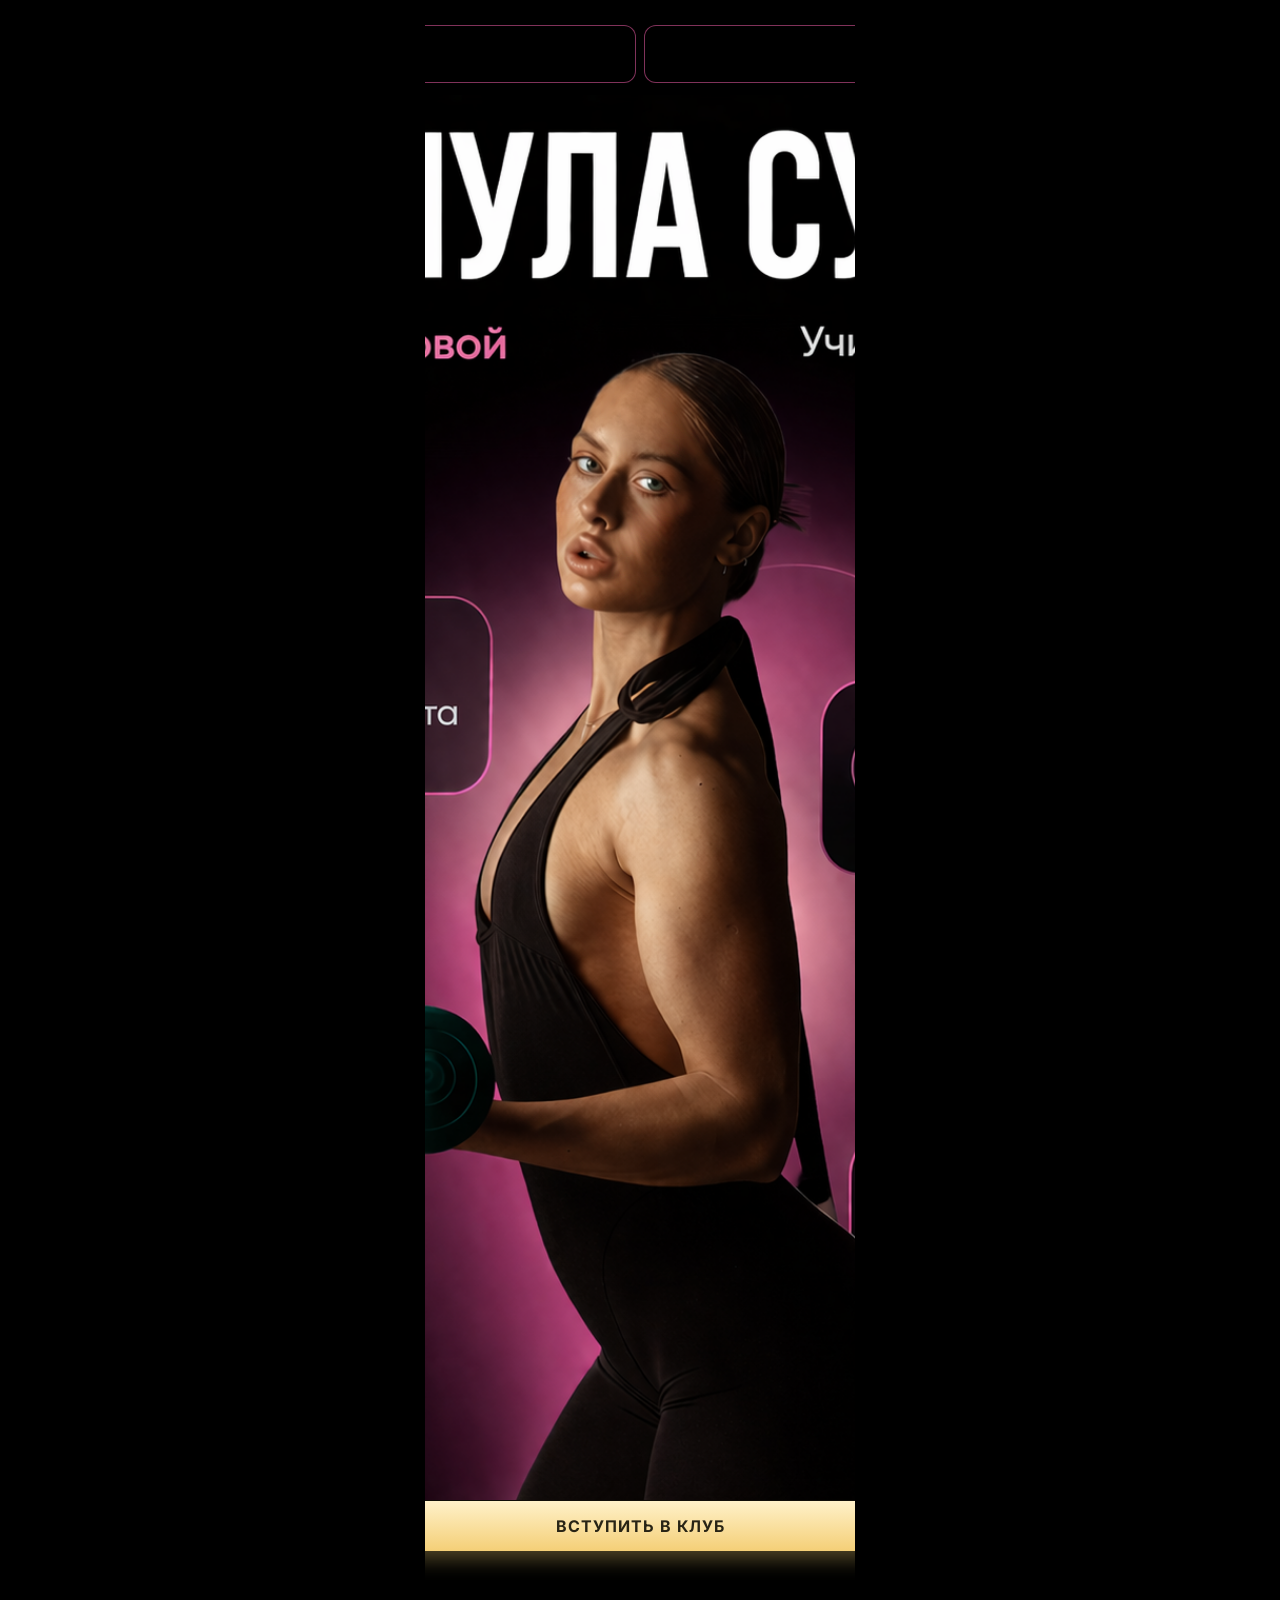
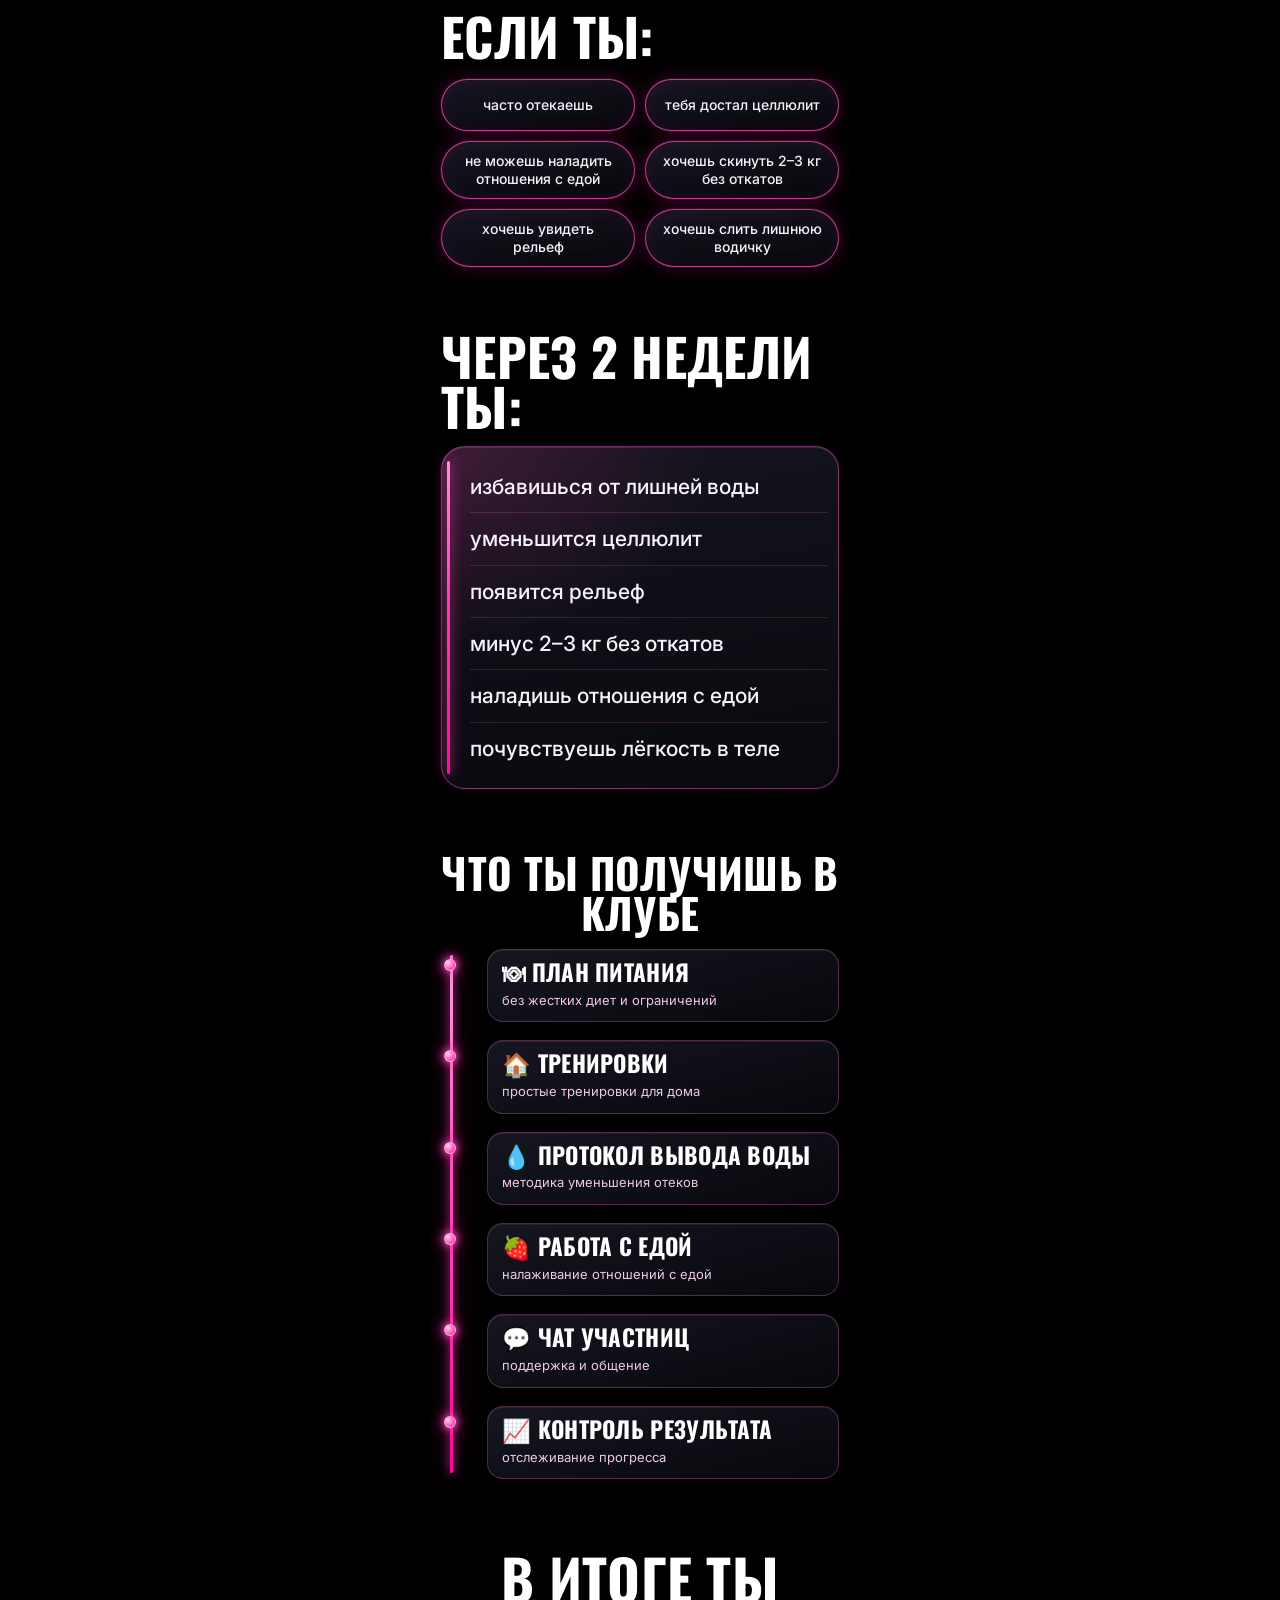
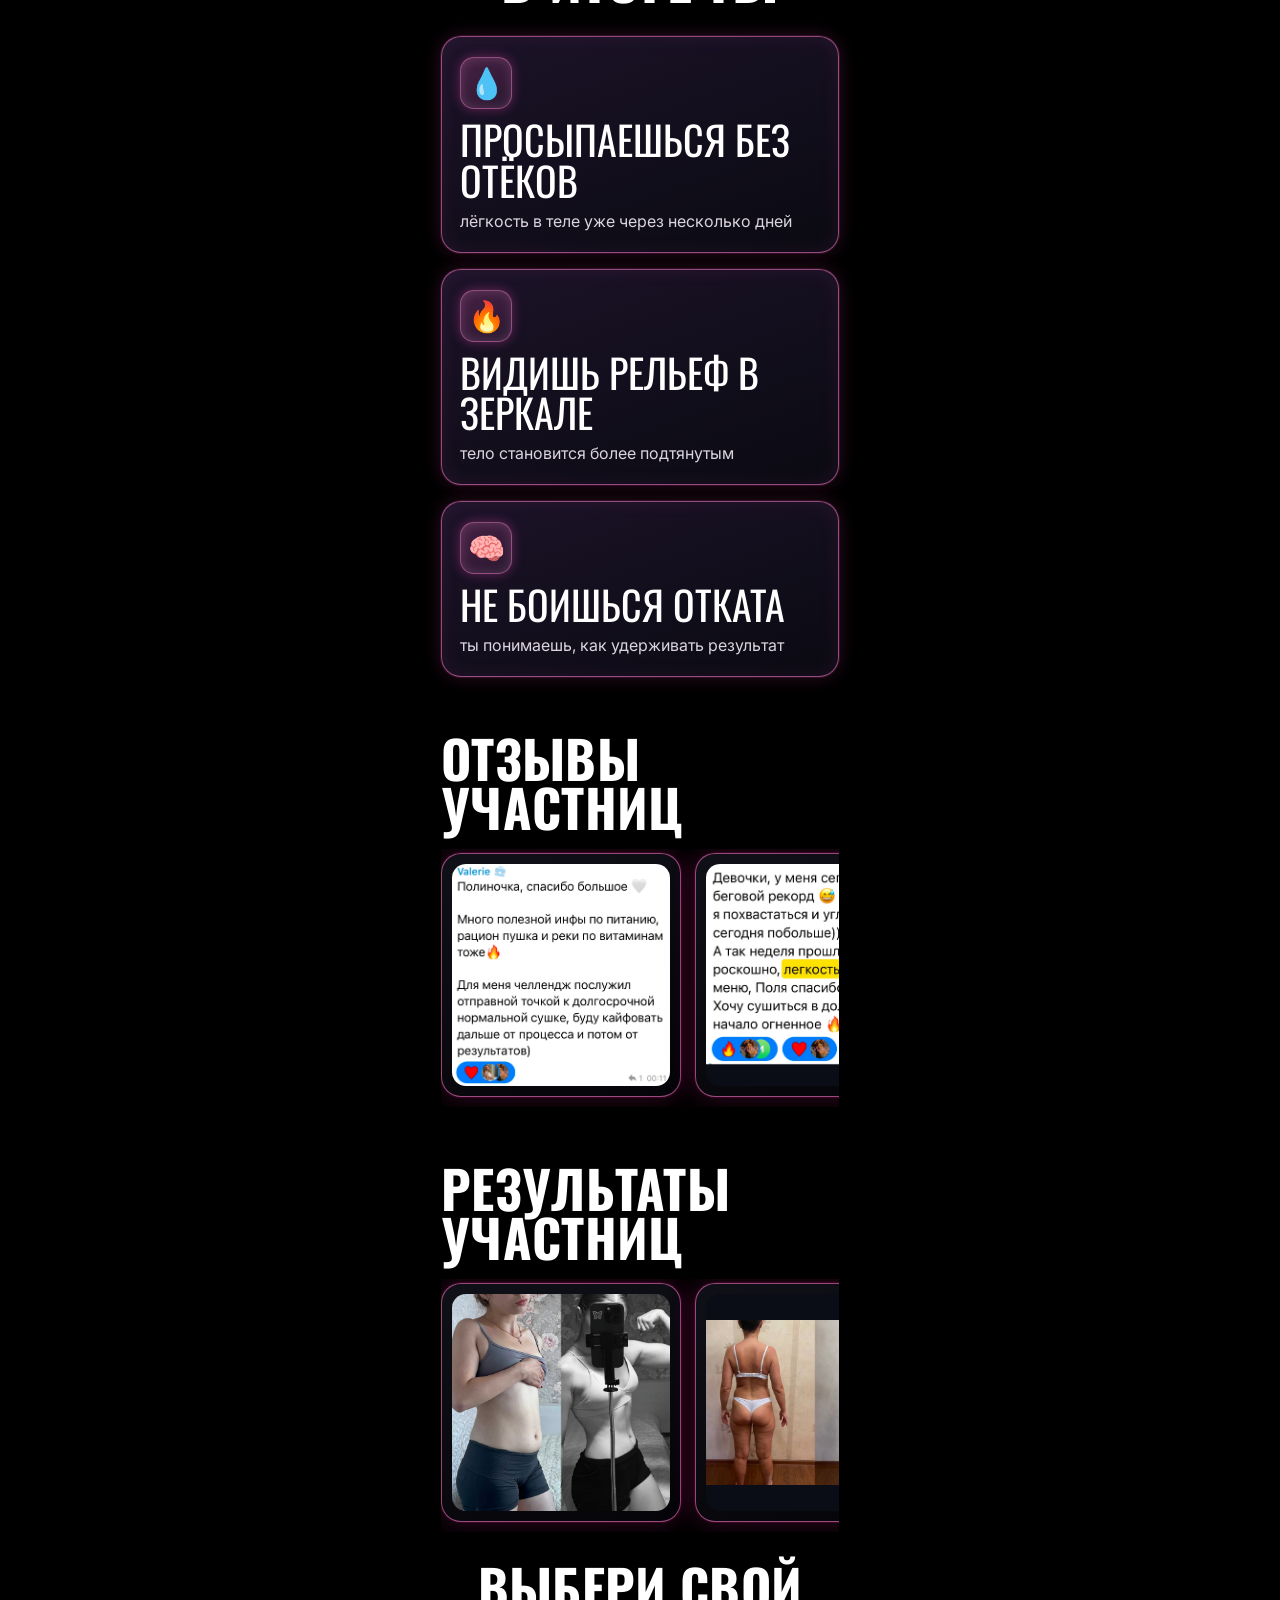
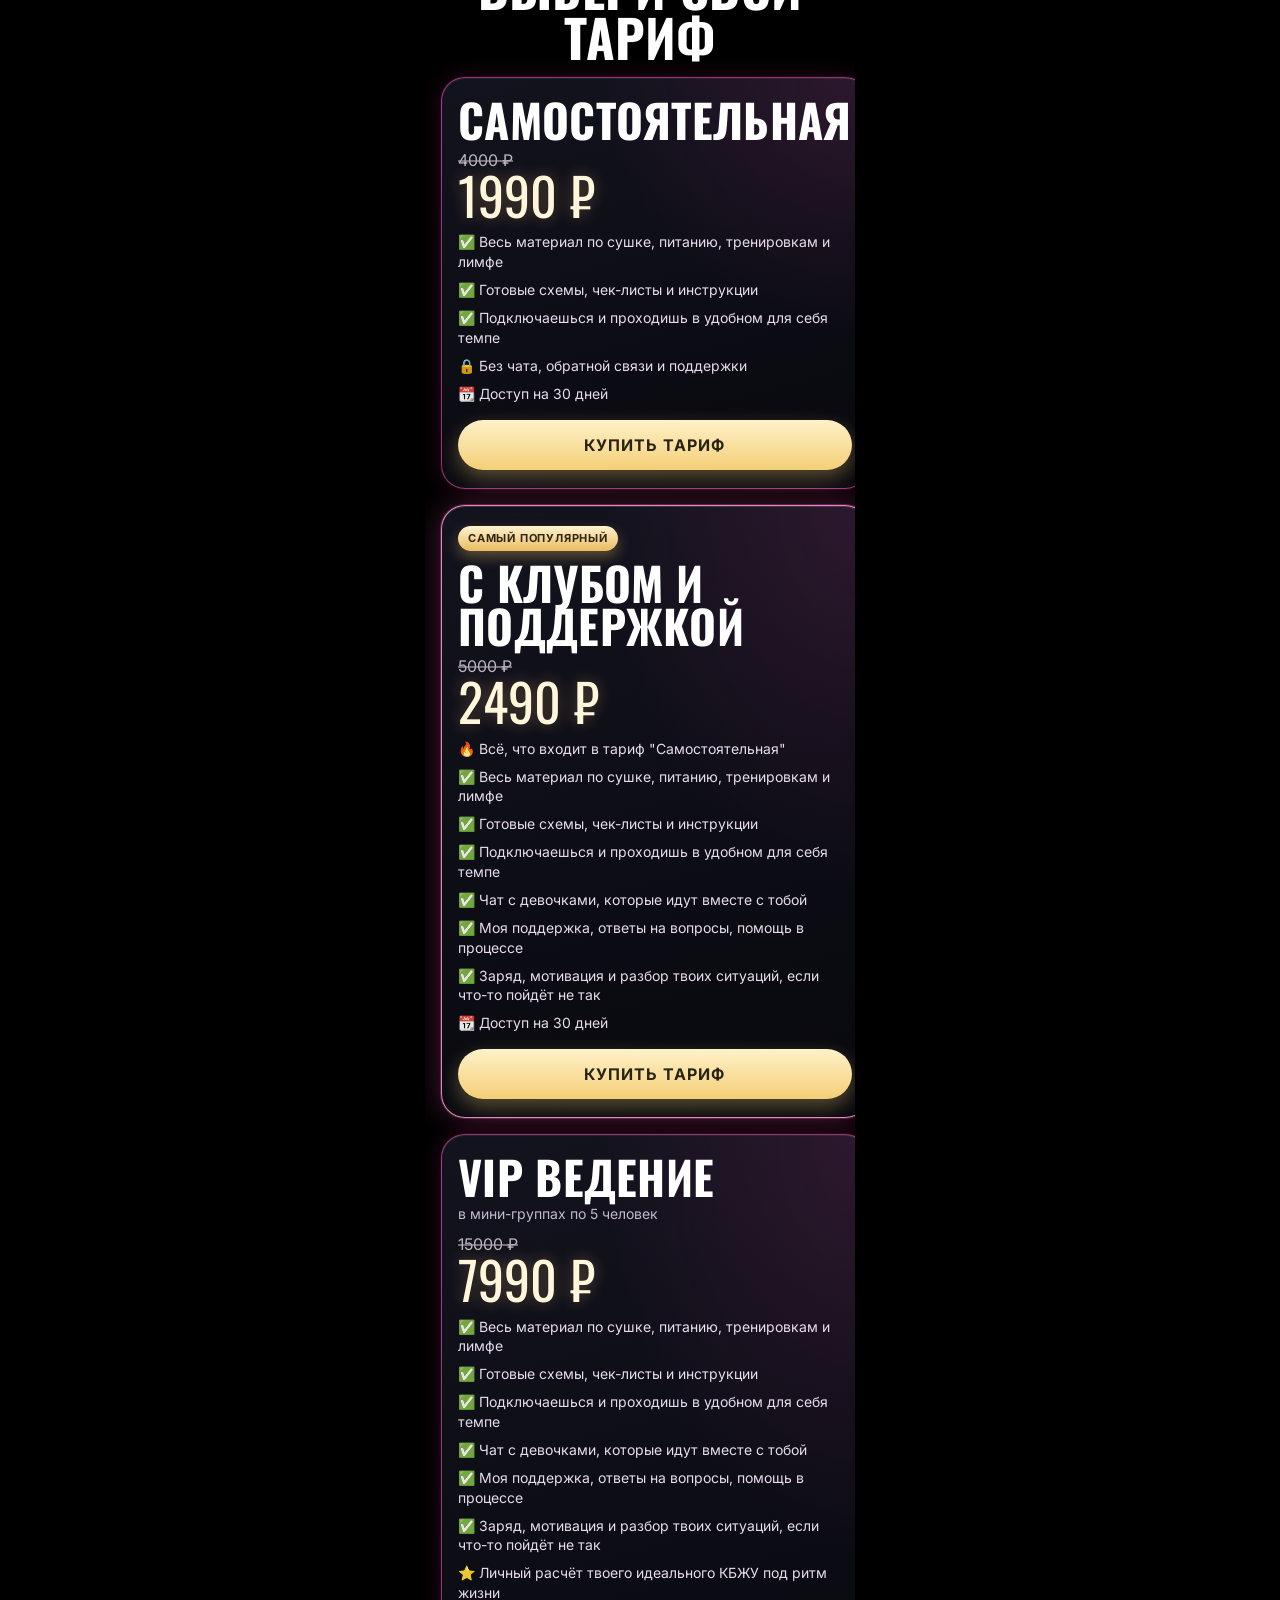
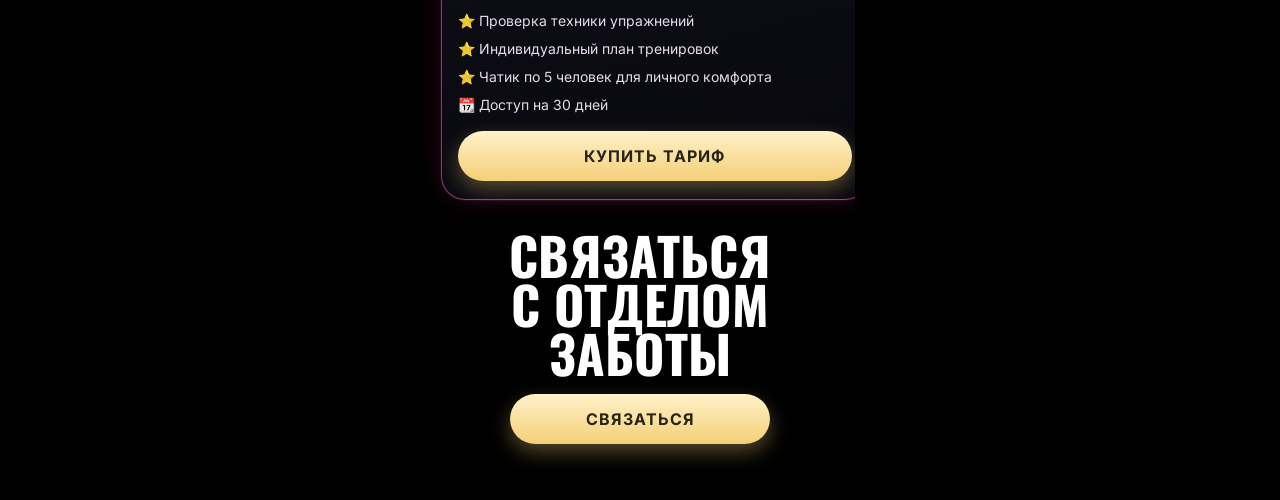
==== index.html @ 417fab03 "Redesign pricing section with new premium offer cards" ====
<!doctype html>
<html lang="ru">
  <head>
    <meta charset="UTF-8" />
    <meta name="viewport" content="width=device-width, initial-scale=1.0" />
    <meta name="theme-color" content="#0a0a0f" />
    <title>MEGA REELS — Таплинк для запуска курса</title>
    <link rel="preconnect" href="https://fonts.googleapis.com" />
    <link rel="preconnect" href="https://fonts.gstatic.com" crossorigin />
    <link
      href="https://fonts.googleapis.com/css2?family=Oswald:wght@400;500;700&family=Inter:wght@400;500;700;800&display=swap"
      rel="stylesheet"
    />
    <link rel="stylesheet" href="styles.css" />
  </head>
  <body>
    <div class="page-shell">
      <main class="mobile-page">
        <section class="hero" id="hero">
          <div class="poster-badges">
            <span><b>14 апреля</b><small>старт клуба</small></span>
            <span><b>2 недели</b><small>длительность</small></span>
          </div>
          <img
            src="assets/images/hero/polina-hero.png"
            alt="Обложка курса"
            class="hero-image"
          />

          <a href="#pricing" class="btn btn-primary">ВСТУПИТЬ В КЛУБ</a>
        </section>

        <section class="audience" id="audience">
          <h3>ЕСЛИ ТЫ:</h3>
          <div class="audience-grid">
            <article class="audience-chip">часто отекаешь</article>
            <article class="audience-chip">тебя достал целлюлит</article>
            <article class="audience-chip">не можешь наладить отношения с едой</article>
            <article class="audience-chip">хочешь скинуть 2–3 кг без откатов</article>
            <article class="audience-chip">хочешь увидеть рельеф</article>
            <article class="audience-chip">хочешь слить лишнюю водичку</article>
          </div>
        </section>

        <section class="learn" id="learn">
          <h3>ЧЕРЕЗ 2 НЕДЕЛИ ТЫ:</h3>
          <div class="results-summary">
            <div class="results-line" aria-hidden="true"></div>
            <div class="results-list">
              <article class="result-row">
                <p>избавишься от лишней воды</p>
              </article>
              <article class="result-row">
                <p>уменьшится целлюлит</p>
              </article>
              <article class="result-row">
                <p>появится рельеф</p>
              </article>
              <article class="result-row">
                <p>минус 2–3 кг без откатов</p>
              </article>
              <article class="result-row">
                <p>наладишь отношения с едой</p>
              </article>
              <article class="result-row">
                <p>почувствуешь лёгкость в теле</p>
              </article>
            </div>
          </div>
        </section>

        <section class="club-benefits" id="club-benefits">
          <h3>ЧТО ТЫ ПОЛУЧИШЬ В КЛУБЕ</h3>
          <div class="benefits-timeline" aria-label="Программа клуба">
            <article class="timeline-item">
              <span class="timeline-dot" aria-hidden="true"></span>
              <div class="timeline-content">
                <h4>🍽 ПЛАН ПИТАНИЯ</h4>
                <p>без жестких диет и ограничений</p>
              </div>
            </article>
            <article class="timeline-item">
              <span class="timeline-dot" aria-hidden="true"></span>
              <div class="timeline-content">
                <h4>🏠 ТРЕНИРОВКИ</h4>
                <p>простые тренировки для дома</p>
              </div>
            </article>
            <article class="timeline-item">
              <span class="timeline-dot" aria-hidden="true"></span>
              <div class="timeline-content">
                <h4>💧 ПРОТОКОЛ ВЫВОДА ВОДЫ</h4>
                <p>методика уменьшения отеков</p>
              </div>
            </article>
            <article class="timeline-item">
              <span class="timeline-dot" aria-hidden="true"></span>
              <div class="timeline-content">
                <h4>🍓 РАБОТА С ЕДОЙ</h4>
                <p>налаживание отношений с едой</p>
              </div>
            </article>
            <article class="timeline-item">
              <span class="timeline-dot" aria-hidden="true"></span>
              <div class="timeline-content">
                <h4>💬 ЧАТ УЧАСТНИЦ</h4>
                <p>поддержка и общение</p>
              </div>
            </article>
            <article class="timeline-item">
              <span class="timeline-dot" aria-hidden="true"></span>
              <div class="timeline-content">
                <h4>📈 КОНТРОЛЬ РЕЗУЛЬТАТА</h4>
                <p>отслеживание прогресса</p>
              </div>
            </article>
          </div>
        </section>
        <section class="final-result" id="final-result">
          <h3>В ИТОГЕ ТЫ</h3>
          <div class="final-result-cards" aria-label="Финальный результат">
            <article class="final-result-card">
              <span class="final-result-icon" aria-hidden="true">💧</span>
              <p class="final-result-title">ПРОСЫПАЕШЬСЯ БЕЗ ОТЁКОВ</p>
              <p class="final-result-text">лёгкость в теле уже через несколько дней</p>
            </article>
            <article class="final-result-card">
              <span class="final-result-icon" aria-hidden="true">🔥</span>
              <p class="final-result-title">ВИДИШЬ РЕЛЬЕФ В ЗЕРКАЛЕ</p>
              <p class="final-result-text">тело становится более подтянутым</p>
            </article>
            <article class="final-result-card">
              <span class="final-result-icon" aria-hidden="true">🧠</span>
              <p class="final-result-title">НЕ БОИШЬСЯ ОТКАТА</p>
              <p class="final-result-text">ты понимаешь, как удерживать результат</p>
            </article>
          </div>
        </section>
        <section class="reviews" id="reviews">
          <h3>ОТЗЫВЫ УЧАСТНИЦ</h3>
          <div class="reviews-gallery" aria-label="Отзывы участниц из Telegram">
            <article class="review-card">
              <img
                src="assets/images/review/review-2.PNG"
                alt="Скриншот отзыва участницы из Telegram о снижении отёков и веса"
                loading="lazy"
              />
            </article>
            <article class="review-card">
              <img
                src="assets/images/review/review-4.png"
                alt="Скриншот отзыва участницы из Telegram о тренировках и снижении объёмов"
                loading="lazy"
              />
            </article>
            <article class="review-card">
              <img
                src="assets/images/review/review-3.png"
                alt="Скриншот отзыва участницы из Telegram о прогрессе и поддержке в чате"
                loading="lazy"
              />
              </article>
            <article class="review-card">
              <img
                src="assets/images/review/review-1.png"
                alt="Скриншот отзыва участницы из Telegram о тренировках и снижении объёмов"
                loading="lazy"
              />
            </article>
          </div>
        </section>
        <section class="transformations" id="transformations">
          <h3>РЕЗУЛЬТАТЫ УЧАСТНИЦ</h3>
          <div class="transformations-gallery" aria-label="Трансформации участниц">
            <article class="transformation-card">
              <img
                src="assets/images/results/result1.PNG"
                alt="Трансформация участницы до и после — результат программы"
                loading="lazy"
              />
            </article>
            <article class="transformation-card">
              <img
                src="assets/images/results/result2.PNG"
                alt="Трансформация участницы до и после — визуальный прогресс"
                loading="lazy"
              />
            </article>
          </div>
        </section>
        <section class="pricing" id="pricing">
          <h3>ВЫБЕРИ СВОЙ ТАРИФ</h3>
          <div class="pricing-grid">
            <article class="price-card">
              <h4>Самостоятельная</h4>
              <p class="old-price">4000 ₽</p>
              <p class="new-price">1990 ₽</p>
              <ul class="price-features">
                <li>✅ Весь материал по сушке, питанию, тренировкам и лимфе</li>
                <li>✅ Готовые схемы, чек-листы и инструкции</li>
                <li>✅ Подключаешься и проходишь в удобном для себя темпе</li>
                <li>🔒 Без чата, обратной связи и поддержки</li>
                <li>📆 Доступ на 30 дней</li>
              </ul>
              <a href="#" class="btn btn-primary pricing-btn" data-pricing-link="solo">Купить тариф</a>
            </article>

            <article class="price-card price-card-popular">
              <p class="price-badge">САМЫЙ ПОПУЛЯРНЫЙ</p>
              <h4>С клубом и поддержкой</h4>
              <p class="old-price">5000 ₽</p>
              <p class="new-price">2490 ₽</p>
              <ul class="price-features">
                <li>🔥 Всё, что входит в тариф "Самостоятельная"</li>
                <li>✅ Весь материал по сушке, питанию, тренировкам и лимфе</li>
                <li>✅ Готовые схемы, чек-листы и инструкции</li>
                <li>✅ Подключаешься и проходишь в удобном для себя темпе</li>
                <li>✅ Чат с девочками, которые идут вместе с тобой</li>
                <li>✅ Моя поддержка, ответы на вопросы, помощь в процессе</li>
                <li>✅ Заряд, мотивация и разбор твоих ситуаций, если что-то пойдёт не так</li>
                <li>📆 Доступ на 30 дней</li>
              </ul>
              <a href="#" class="btn btn-primary pricing-btn" data-pricing-link="club">Купить тариф</a>
            </article>

            <article class="price-card">
              <h4>VIP ведение</h4>
              <p class="price-subtitle">в мини-группах по 5 человек</p>
              <p class="old-price">15000 ₽</p>
              <p class="new-price">7990 ₽</p>
              <ul class="price-features">
                <li>✅ Весь материал по сушке, питанию, тренировкам и лимфе</li>
                <li>✅ Готовые схемы, чек-листы и инструкции</li>
                <li>✅ Подключаешься и проходишь в удобном для себя темпе</li>
                <li>✅ Чат с девочками, которые идут вместе с тобой</li>
                <li>✅ Моя поддержка, ответы на вопросы, помощь в процессе</li>
                <li>✅ Заряд, мотивация и разбор твоих ситуаций, если что-то пойдёт не так</li>
                <li>⭐ Личный расчёт твоего идеального КБЖУ под ритм жизни</li>
                <li>⭐ Проверка техники упражнений</li>
                <li>⭐ Индивидуальный план тренировок</li>
                <li>⭐ Чатик по 5 человек для личного комфорта</li>
                <li>📆 Доступ на 30 дней</li>
              </ul>
              <a href="#" class="btn btn-primary pricing-btn" data-pricing-link="vip">Купить тариф</a>
            </article>
          </div>
        </section>

        <section class="care" id="care">
          <h3>Связаться<br />с отделом заботы</h3>
          <a href="#" class="btn btn-primary">Связаться</a>
        </section>
      </main>
    </div>

    <div class="image-lightbox" id="transformation-lightbox" aria-hidden="true">
      <button
        class="lightbox-close"
        id="transformation-lightbox-close"
        type="button"
        aria-label="Закрыть увеличенное изображение"
      >
        ×
      </button>
      <div class="lightbox-content" role="dialog" aria-modal="true" aria-label="Увеличенное фото результата">
        <img id="lightbox-image" src="" alt="" />
      </div>
    </div>

    <script src="app.js"></script>
  </body>
</html>
---- styles.css ----
:root {
  --bg: #07070d;
  --pink: #ff0b9d;
  --pink-soft: #ff5cbc;
  --card: #16161f;
  --text: #ffffff;
  --muted: #d0d0d7;
  --cream: #ffe9a6;
  --cream-deep: #f4cf77;
}

* {
  box-sizing: border-box;
}

html {
  scroll-behavior: smooth;
}

body {
  margin: 0;
  font-family: Inter, system-ui, -apple-system, sans-serif;
  background: #000000;
  color: var(--text);
}

.page-shell {
  min-height: 100dvh;
  display: flex;
  justify-content: center;
  padding: 0;
}

.mobile-page {
  width: 100%;
  max-width: 430px;
  background: #000000;
  padding: 24px 16px 56px;
  position: relative;
  overflow: hidden;
}

section {
  position: relative;
  z-index: 1;
}

.hero {
  width: 100vw;
  max-width: none;
  margin: 0 calc(50% - 50vw);
  padding: 1px 20px 30px;
}

h1,
h2,
h3,
h4 {
  margin: 0;
  text-transform: uppercase;
  font-family: Oswald, sans-serif;
  line-height: 0.95;
  letter-spacing: 0.3px;
}

.poster-badges {
  display: grid;
  grid-template-columns: repeat(2, 1fr);
  gap: 8px;
}

.poster-badges span {
  background: rgba(0, 0, 0, 0.9);
  border: 1px solid rgba(255, 100, 180, 0.5);
  border-radius: 12px;
  padding: 8px;
  text-align: center;
}

.poster-badges b {
  display: block;
  color: var(--pink-soft);
  text-transform: uppercase;
}

.poster-badges small {
  color: #d6d7de;
}

.hero-image {
  width: 100%;
  height: auto;
  display: block;
  margin: 12px 0 0;
  border-radius: 20px;
}

.hero .btn {
  margin-top: 1px;
}

.btn {
  display: block;
  width: 100%;
  border: 0;
  border-radius: 999px;
  text-align: center;
  text-decoration: none;
  text-transform: uppercase;
  font-weight: 700;
  letter-spacing: 1px;
  padding: 15px 16px;
}

.btn-primary,
.btn-cream {
  color: #282415;
  background: linear-gradient(180deg, #fff1c9 0%, var(--cream-deep) 100%);
  box-shadow: 0 8px 20px rgba(255, 220, 122, 0.32);
}

.audience,
.learn,
.club-benefits,
.final-result,
.reviews,
.transformations,
.pricing,
.care {
  margin-top: 30px;
}

.learn {
  margin-top: 64px;
}

.club-benefits {
  margin-top: 64px;
}

.final-result {
  margin-top: 72px;
  text-align: center;
}

.final-result h3 {
  margin-bottom: 32px;
  font-size: 56px;
}

.final-result-cards {
  display: grid;
  gap: 16px;
}

.final-result-card {
  width: 100%;
  padding: 20px 18px;
  border-radius: 20px;
  background: linear-gradient(160deg, rgba(29, 20, 42, 0.95) 0%, rgba(11, 11, 20, 0.92) 100%);
  border: 1px solid rgba(255, 126, 207, 0.55);
  box-shadow:
    0 0 0 1px rgba(255, 88, 186, 0.12),
    0 0 18px rgba(255, 77, 182, 0.18),
    inset 0 0 20px rgba(255, 105, 196, 0.08),
    0 10px 24px rgba(0, 0, 0, 0.35);
  display: grid;
  gap: 10px;
  text-align: left;
}

.final-result-icon {
  width: 52px;
  height: 52px;
  border-radius: 14px;
  display: inline-flex;
  align-items: center;
  justify-content: center;
  font-size: 30px;
  background: linear-gradient(145deg, rgba(255, 92, 189, 0.2), rgba(255, 112, 207, 0.08));
  border: 1px solid rgba(255, 140, 216, 0.45);
  box-shadow:
    0 0 12px rgba(255, 74, 182, 0.35),
    inset 0 0 12px rgba(255, 188, 234, 0.18);
}

.final-result-title {
  margin: 0;
  font-family: Oswald, sans-serif;
  font-size: clamp(29px, 8vw, 40px);
  line-height: 1.02;
}

.final-result-text {
  margin: 0;
  color: rgba(247, 240, 250, 0.88);
  font-size: 16px;
  line-height: 1.3;
}

.reviews {
  margin-top: 56px;
}

.reviews h3 {
  margin-bottom: 18px;
  text-align: left;
}

.transformations {
  margin-top: 56px;
}

.transformations h3 {
  margin-bottom: 18px;
  text-align: left;
}

.transformations-gallery {
  display: grid;
  grid-auto-flow: column;
  grid-auto-columns: minmax(240px, 82%);
  gap: 14px;
  overflow-x: auto;
  overscroll-behavior-x: contain;
  scroll-snap-type: x mandatory;
  padding: 4px 2px 10px;
  -webkit-overflow-scrolling: touch;
  scrollbar-width: thin;
  scrollbar-color: rgba(255, 92, 189, 0.6) rgba(255, 255, 255, 0.08);
}

.transformation-card {
  scroll-snap-align: start;
  border-radius: 20px;
  overflow: hidden;
  padding: 10px;
  background: linear-gradient(160deg, rgba(16, 16, 24, 0.98) 0%, rgba(5, 5, 9, 0.98) 100%);
  border: 1px solid rgba(255, 119, 202, 0.58);
  box-shadow:
    0 0 0 1px rgba(255, 11, 157, 0.12),
    0 0 24px rgba(255, 39, 170, 0.22),
    0 12px 28px rgba(0, 0, 0, 0.4);
  cursor: pointer;
}

.transformation-card img {
  width: 100%;
  height: 100%;
  max-height: 460px;
  display: block;
  border-radius: 14px;
  background: #0a0d16;
  object-fit: contain;
}

.image-lightbox {
  position: fixed;
  inset: 0;
  z-index: 50;
  display: grid;
  place-items: center;
  padding: 24px;
  background: rgba(0, 0, 0, 0.86);
  opacity: 0;
  pointer-events: none;
  transition: opacity 0.22s ease;
}

.image-lightbox.is-open {
  opacity: 1;
  pointer-events: auto;
}

.lightbox-content {
  width: min(100%, 430px);
  max-height: min(85dvh, 860px);
  border-radius: 18px;
  padding: 10px;
  background: linear-gradient(160deg, rgba(16, 16, 24, 0.98) 0%, rgba(5, 5, 9, 0.98) 100%);
  border: 1px solid rgba(255, 119, 202, 0.58);
  box-shadow:
    0 0 0 1px rgba(255, 11, 157, 0.12),
    0 0 28px rgba(255, 39, 170, 0.24),
    0 16px 36px rgba(0, 0, 0, 0.5);
}

.lightbox-content img {
  width: 100%;
  max-height: calc(min(85dvh, 860px) - 20px);
  display: block;
  border-radius: 12px;
  object-fit: contain;
  background: #0a0d16;
}

.lightbox-close {
  position: absolute;
  top: 14px;
  right: 14px;
  width: 40px;
  height: 40px;
  border: 0;
  border-radius: 999px;
  font-size: 32px;
  line-height: 1;
  color: #ffe2f4;
  cursor: pointer;
  background: rgba(20, 20, 29, 0.9);
  border: 1px solid rgba(255, 126, 207, 0.55);
  box-shadow: 0 0 16px rgba(255, 39, 170, 0.2);
}

.reviews-gallery {
  display: grid;
  grid-auto-flow: column;
  grid-auto-columns: minmax(240px, 82%);
  gap: 14px;
  overflow-x: auto;
  overscroll-behavior-x: contain;
  scroll-snap-type: x mandatory;
  padding: 4px 2px 10px;
  -webkit-overflow-scrolling: touch;
  scrollbar-width: thin;
  scrollbar-color: rgba(255, 92, 189, 0.6) rgba(255, 255, 255, 0.08);
}

.review-card {
  scroll-snap-align: start;
  border-radius: 20px;
  padding: 10px;
  background: linear-gradient(160deg, rgba(16, 16, 24, 0.98) 0%, rgba(5, 5, 9, 0.98) 100%);
  border: 1px solid rgba(255, 119, 202, 0.58);
  box-shadow:
    0 0 0 1px rgba(255, 11, 157, 0.12),
    0 0 24px rgba(255, 39, 170, 0.22),
    0 12px 28px rgba(0, 0, 0, 0.4);
}

.review-card img {
  width: 100%;
  height: auto;
  display: block;
  border-radius: 14px;
  background: #0a0d16;
  object-fit: contain;
}

h3 {
  font-size: 52px;
  margin-bottom: 16px;
}

.audience h3 {
  margin-bottom: 18px;
}

.audience-grid {
  display: grid;
  grid-template-columns: repeat(2, minmax(0, 1fr));
  gap: 10px;
}

.audience-chip {
  border-radius: 999px;
  min-height: 52px;
  padding: 10px 14px;
  background: linear-gradient(170deg, rgba(26, 26, 38, 0.84) 0%, rgba(9, 9, 15, 0.76) 100%);
  border: 1px solid rgba(255, 92, 188, 0.7);
  box-shadow:
    0 0 0 1px rgba(255, 11, 157, 0.15),
    0 0 20px rgba(255, 22, 164, 0.22),
    0 6px 16px rgba(0, 0, 0, 0.32),
    inset 0 0 18px rgba(255, 27, 161, 0.08);
  backdrop-filter: blur(8px);
  -webkit-backdrop-filter: blur(8px);
  color: #f7f0fa;
  font-weight: 500;
  font-size: 14px;
  line-height: 1.3;
  display: flex;
  align-items: center;
  justify-content: center;
  text-align: center;
  word-break: break-word;
  opacity: 0;
  transform: translateY(10px);
  transition:
    opacity 0.45s ease,
    transform 0.45s ease,
    box-shadow 0.3s ease,
    border-color 0.3s ease;
}

.audience-grid.in-view .audience-chip {
  opacity: 1;
  transform: translateY(0);
}

.audience-grid.in-view .audience-chip:nth-child(2) {
  transition-delay: 0.05s;
}

.audience-grid.in-view .audience-chip:nth-child(3) {
  transition-delay: 0.1s;
}

.audience-grid.in-view .audience-chip:nth-child(4) {
  transition-delay: 0.15s;
}

.audience-grid.in-view .audience-chip:nth-child(5) {
  transition-delay: 0.2s;
}

.audience-grid.in-view .audience-chip:nth-child(6) {
  transition-delay: 0.25s;
}

.audience-chip:hover {
  border-color: rgba(255, 122, 202, 0.9);
  box-shadow:
    0 0 0 1px rgba(255, 11, 157, 0.22),
    0 0 24px rgba(255, 22, 164, 0.28),
    0 10px 20px rgba(0, 0, 0, 0.36),
    inset 0 0 20px rgba(255, 54, 178, 0.12);
}

.results-summary {
  width: min(100%, 400px);
  margin: 0 auto;
  border-radius: 24px;
  padding: 14px 10px 14px 0;
  display: grid;
  grid-template-columns: 12px minmax(0, 1fr);
  align-items: stretch;
  column-gap: 16px;
  background:
    radial-gradient(120% 100% at 0% 0%, rgba(255, 64, 176, 0.18) 0%, rgba(255, 64, 176, 0) 58%),
    linear-gradient(170deg, rgba(21, 21, 31, 0.95) 0%, rgba(9, 9, 15, 0.98) 100%);
  border: 1px solid rgba(255, 103, 194, 0.4);
  box-shadow:
    0 0 0 1px rgba(255, 11, 157, 0.1),
    0 14px 30px rgba(0, 0, 0, 0.42),
    inset 0 1px 0 rgba(255, 170, 224, 0.14);
}

.results-line {
  width: 3px;
  justify-self: center;
  border-radius: 999px;
  background: linear-gradient(180deg, #ff8fd8 0%, #ff3db3 45%, #ff0b9d 100%);
  box-shadow:
    0 0 12px rgba(255, 68, 183, 0.8),
    0 0 24px rgba(255, 11, 157, 0.45);
}

.results-list {
  width: 100%;
}

.result-row {
  padding: 12px 0;
}

.result-row + .result-row {
  border-top: 1px solid rgba(255, 154, 218, 0.15);
}

.result-row p {
  margin: 0;
  color: #f8f2fb;
  font-weight: 500;
  font-size: 21px;
  line-height: 1.3;
}



.club-benefits h3 {
  width: min(100%, 400px);
  margin: 0 auto 16px;
  text-align: center;
  font-size: 42px;
}

.benefits-timeline {
  width: min(100%, 400px);
  margin: 0 auto;
  position: relative;
  padding-left: 28px;
}

.benefits-timeline::before {
  content: "";
  position: absolute;
  left: 9px;
  top: 6px;
  bottom: 6px;
  width: 3px;
  border-radius: 999px;
  background: linear-gradient(180deg, #ff9ee1 0%, #ff4fc0 42%, #ff0b9d 100%);
  box-shadow:
    0 0 10px rgba(255, 79, 192, 0.95),
    0 0 22px rgba(255, 11, 157, 0.55);
}

.timeline-item {
  position: relative;
  padding-left: 18px;
}

.timeline-item + .timeline-item {
  margin-top: 18px;
}

.timeline-dot {
  position: absolute;
  left: -25px;
  top: 10px;
  width: 12px;
  height: 12px;
  border-radius: 50%;
  background: radial-gradient(circle at 30% 30%, #ffd5ee 0%, #ff79cb 42%, #ff0b9d 100%);
  border: 1px solid rgba(255, 210, 239, 0.65);
  box-shadow:
    0 0 8px rgba(255, 116, 203, 0.95),
    0 0 16px rgba(255, 11, 157, 0.7),
    0 0 22px rgba(255, 11, 157, 0.45);
}

.timeline-content {
  border-radius: 16px;
  padding: 12px 14px;
  background: linear-gradient(165deg, rgba(24, 24, 36, 0.9) 0%, rgba(8, 8, 14, 0.92) 100%);
  border: 1px solid rgba(255, 111, 196, 0.28);
  box-shadow:
    inset 0 1px 0 rgba(255, 209, 238, 0.08),
    0 10px 24px rgba(0, 0, 0, 0.35);
}

.timeline-content h4 {
  margin-bottom: 8px;
  font-size: 23px;
  line-height: 0.95;
  font-weight: 700;
}

.timeline-content p {
  margin: 0;
  color: #edc9df;
  font-size: 13px;
  line-height: 1.35;
}

.pricing h3,
.care h3,
.learn h3 {
  text-align: center;
}

.learn h3 {
  width: min(100%, 400px);
  margin: 0 auto 16px;
  text-align: left;
}

.pricing-grid {
  display: grid;
  gap: 16px;
}

.price-card {
  position: relative;
  border-radius: 24px;
  padding: 20px 16px 18px;
  background:
    radial-gradient(120% 120% at 100% 0%, rgba(255, 74, 182, 0.12) 0%, rgba(255, 74, 182, 0) 52%),
    linear-gradient(165deg, rgba(20, 20, 32, 0.96) 0%, rgba(8, 8, 14, 0.96) 100%);
  border: 1px solid rgba(255, 112, 203, 0.5);
  box-shadow:
    0 0 0 1px rgba(255, 11, 157, 0.1),
    0 0 24px rgba(255, 57, 171, 0.15),
    0 12px 28px rgba(0, 0, 0, 0.42),
    inset 0 1px 0 rgba(255, 181, 228, 0.08);
}

.price-card-popular {
  border-color: rgba(255, 153, 220, 0.88);
  box-shadow:
    0 0 0 1px rgba(255, 113, 200, 0.24),
    0 0 30px rgba(255, 88, 186, 0.28),
    0 14px 30px rgba(0, 0, 0, 0.48),
    inset 0 1px 0 rgba(255, 208, 238, 0.16);
}

.price-badge {
  margin: 0 0 10px;
  display: inline-flex;
  font-size: 11px;
  font-weight: 700;
  letter-spacing: 0.8px;
  line-height: 1;
  color: #2f2610;
  background: linear-gradient(180deg, #fff2cf 0%, #e9bc61 100%);
  border-radius: 999px;
  padding: 7px 10px;
  box-shadow: 0 6px 14px rgba(241, 196, 102, 0.35);
}

.price-card h4 {
  font-size: clamp(36px, 9vw, 46px);
  line-height: 0.95;
  margin-bottom: 6px;
}

.price-subtitle {
  margin: 0 0 10px;
  color: rgba(244, 232, 255, 0.78);
  font-size: 14px;
  line-height: 1.35;
}

.old-price {
  margin: 8px 0 0;
  text-decoration: line-through;
  text-decoration-thickness: 1.5px;
  text-decoration-color: rgba(255, 222, 242, 0.62);
  opacity: 0.7;
  font-size: 16px;
}

.new-price {
  margin: 2px 0 14px;
  font-size: 52px;
  line-height: 0.9;
  font-family: Oswald, sans-serif;
  color: #fff6dc;
  text-shadow: 0 0 16px rgba(255, 202, 121, 0.32);
}

.price-features {
  margin: 0 0 16px;
  padding: 0;
  list-style: none;
  display: grid;
  gap: 8px;
}

.price-features li {
  color: rgba(248, 238, 255, 0.92);
  font-size: 14px;
  line-height: 1.42;
}

.pricing-btn {
  margin-top: auto;
}

.care .btn {
  max-width: 260px;
  margin: 0 auto;
}

@media (max-width: 360px) {
  h3,
  .price-card h4 {
    font-size: 44px;
  }

  .club-benefits h3 {
    font-size: 36px;
  }

  .final-result h3 {
    font-size: 42px;
  }

  .final-result-cards {
    gap: 14px;
  }

  .final-result-card {
    padding: 18px 16px;
    border-radius: 18px;
  }

  .final-result-title {
    font-size: clamp(26px, 9.2vw, 34px);
  }

  .final-result-text {
    font-size: 15px;
  }

  .reviews-gallery {
    grid-auto-columns: minmax(230px, 88%);
    gap: 12px;
  }

  .transformations-gallery {
    grid-auto-columns: minmax(230px, 88%);
    gap: 12px;
  }

  .timeline-content h4 {
    font-size: 21px;
  }
}
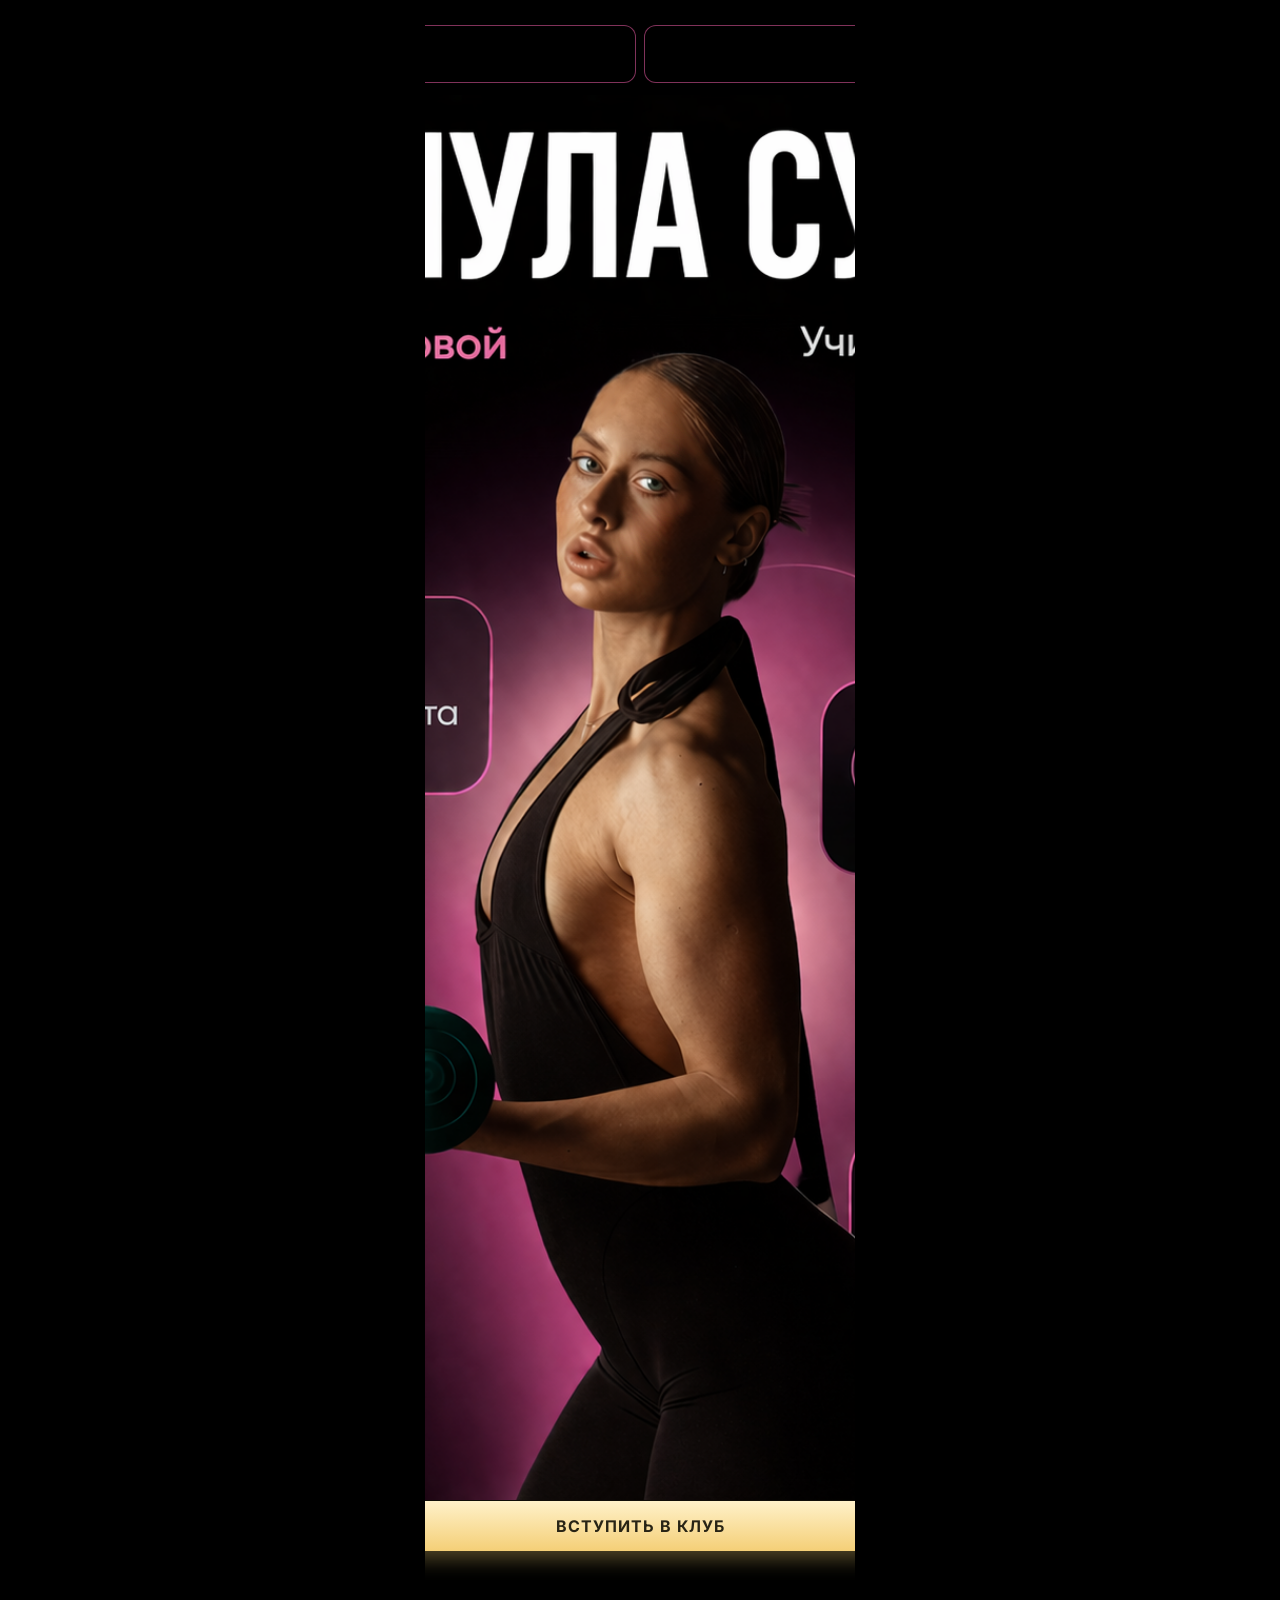
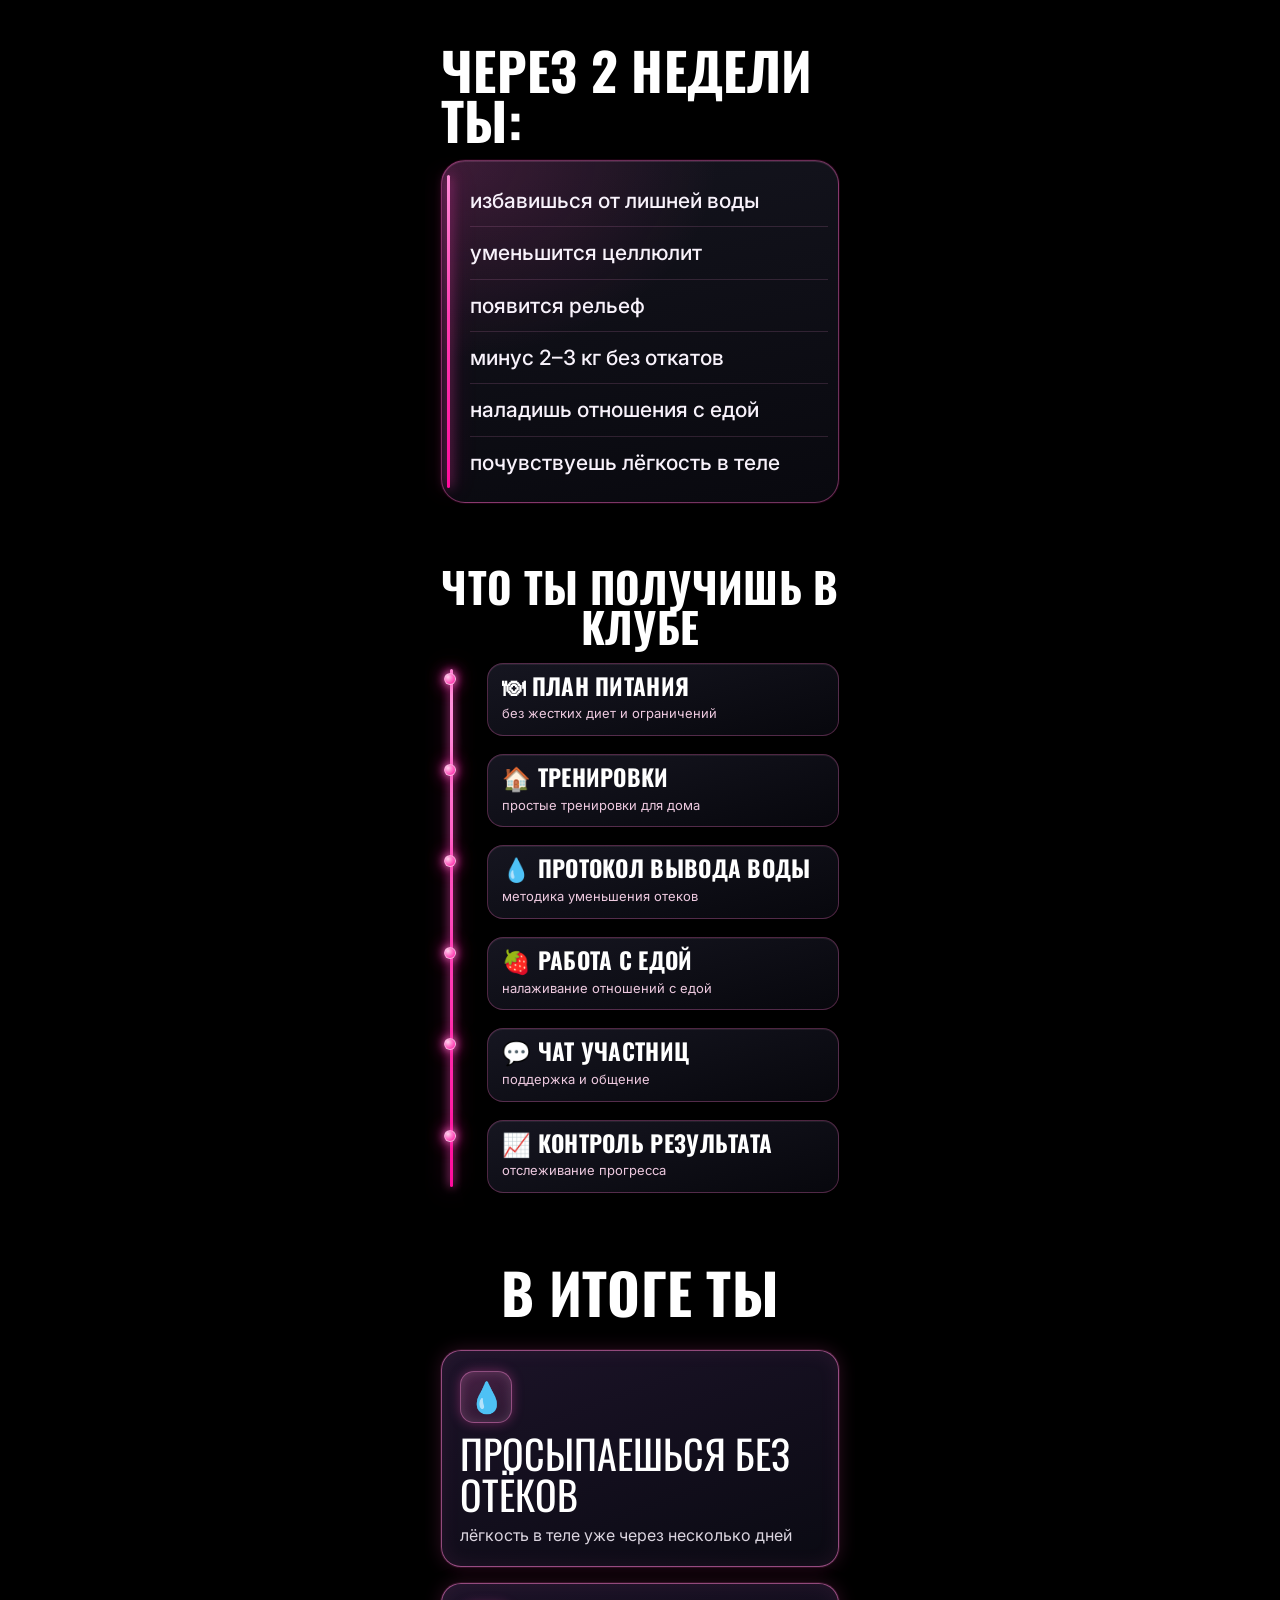
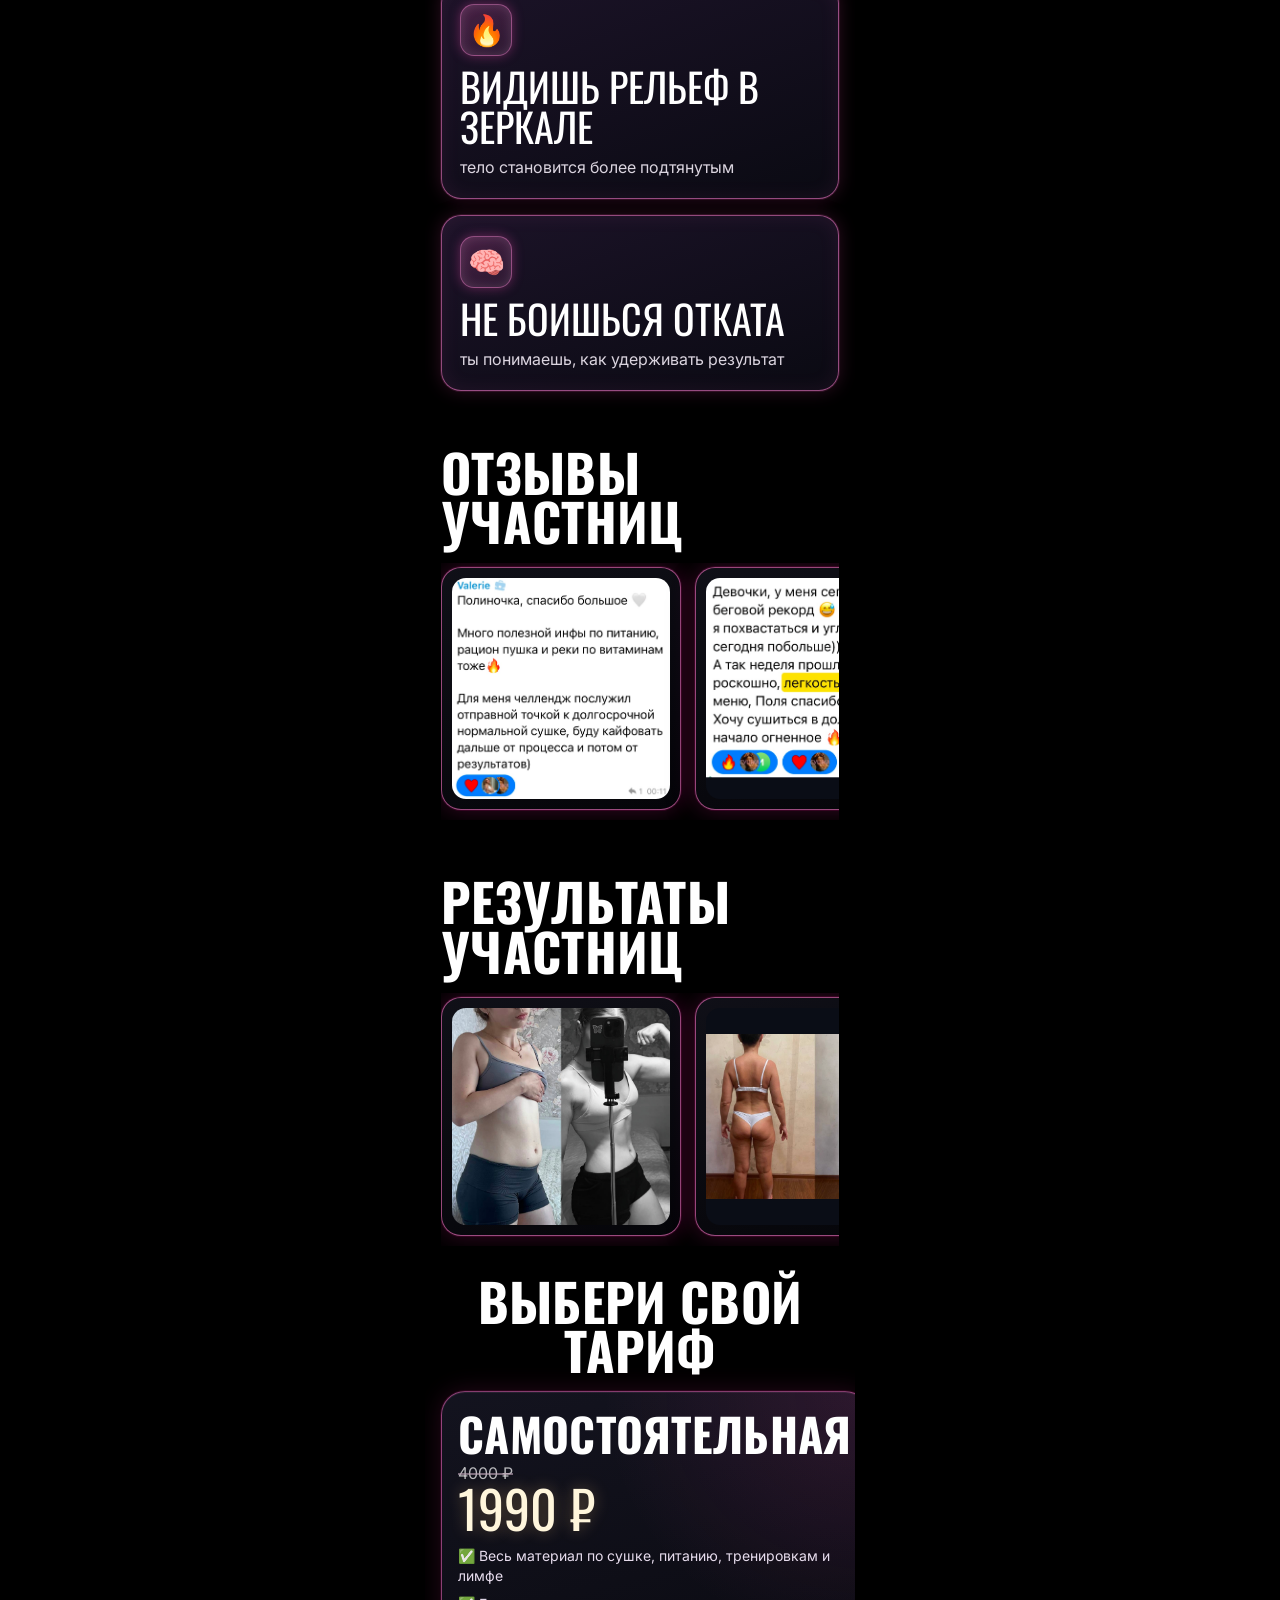
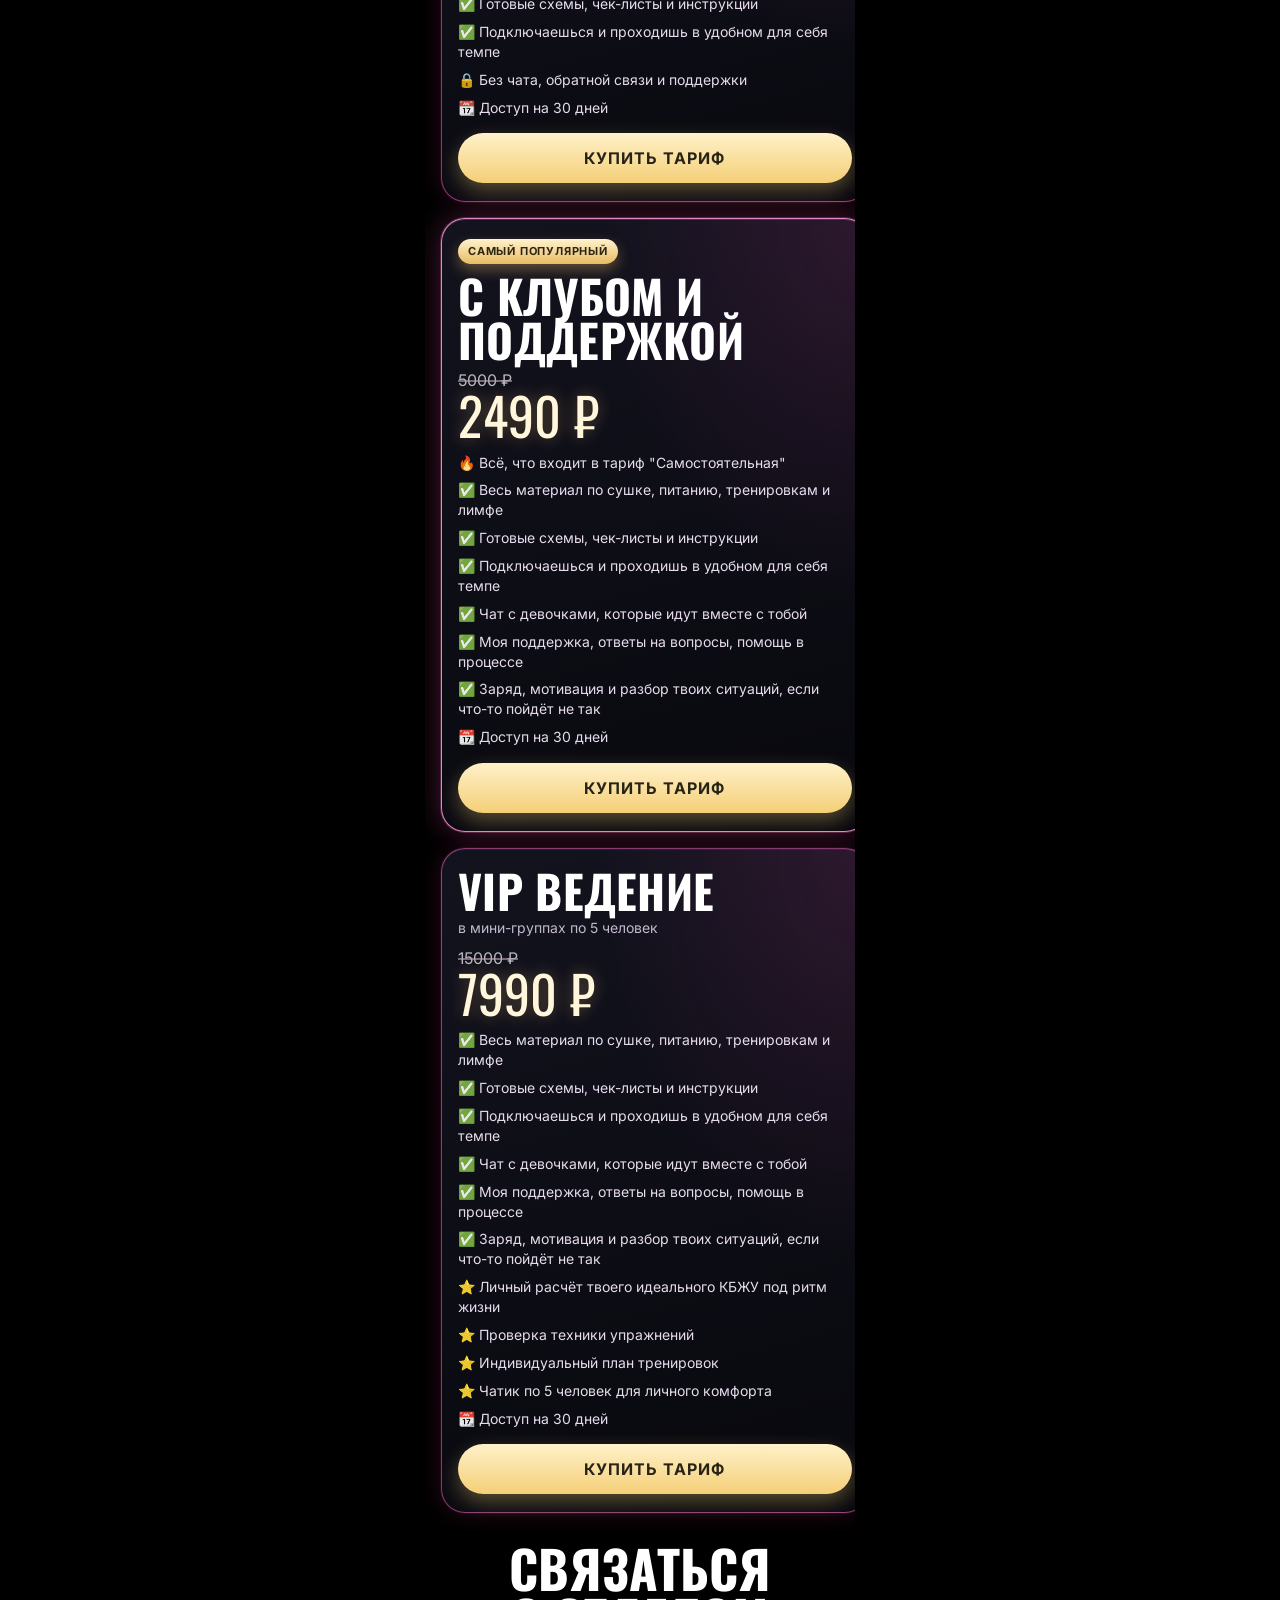
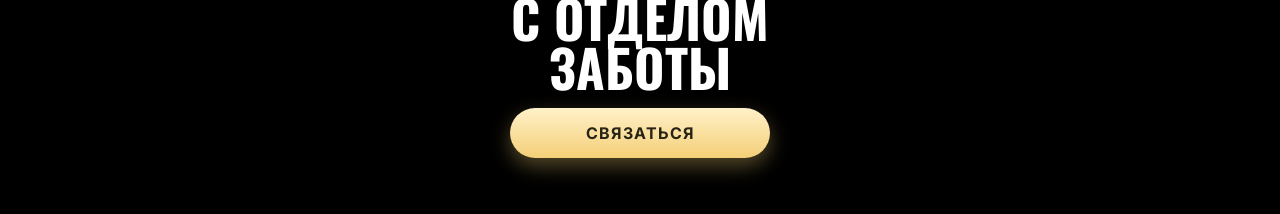
==== commit c0bf53ad: "Remove "ЕСЛИ ТЫ" audience section from landing page" ====
--- a/index.html
+++ b/index.html
@@ -30,18 +30,6 @@
           <a href="#pricing" class="btn btn-primary">ВСТУПИТЬ В КЛУБ</a>
         </section>
 
-        <section class="audience" id="audience">
-          <h3>ЕСЛИ ТЫ:</h3>
-          <div class="audience-grid">
-            <article class="audience-chip">часто отекаешь</article>
-            <article class="audience-chip">тебя достал целлюлит</article>
-            <article class="audience-chip">не можешь наладить отношения с едой</article>
-            <article class="audience-chip">хочешь скинуть 2–3 кг без откатов</article>
-            <article class="audience-chip">хочешь увидеть рельеф</article>
-            <article class="audience-chip">хочешь слить лишнюю водичку</article>
-          </div>
-        </section>
-
         <section class="learn" id="learn">
           <h3>ЧЕРЕЗ 2 НЕДЕЛИ ТЫ:</h3>
           <div class="results-summary">
--- a/styles.css
+++ b/styles.css
@@ -119,7 +119,6 @@
   box-shadow: 0 8px 20px rgba(255, 220, 122, 0.32);
 }
 
-.audience,
 .learn,
 .club-benefits,
 .final-result,
@@ -351,81 +350,6 @@
   margin-bottom: 16px;
 }
 
-.audience h3 {
-  margin-bottom: 18px;
-}
-
-.audience-grid {
-  display: grid;
-  grid-template-columns: repeat(2, minmax(0, 1fr));
-  gap: 10px;
-}
-
-.audience-chip {
-  border-radius: 999px;
-  min-height: 52px;
-  padding: 10px 14px;
-  background: linear-gradient(170deg, rgba(26, 26, 38, 0.84) 0%, rgba(9, 9, 15, 0.76) 100%);
-  border: 1px solid rgba(255, 92, 188, 0.7);
-  box-shadow:
-    0 0 0 1px rgba(255, 11, 157, 0.15),
-    0 0 20px rgba(255, 22, 164, 0.22),
-    0 6px 16px rgba(0, 0, 0, 0.32),
-    inset 0 0 18px rgba(255, 27, 161, 0.08);
-  backdrop-filter: blur(8px);
-  -webkit-backdrop-filter: blur(8px);
-  color: #f7f0fa;
-  font-weight: 500;
-  font-size: 14px;
-  line-height: 1.3;
-  display: flex;
-  align-items: center;
-  justify-content: center;
-  text-align: center;
-  word-break: break-word;
-  opacity: 0;
-  transform: translateY(10px);
-  transition:
-    opacity 0.45s ease,
-    transform 0.45s ease,
-    box-shadow 0.3s ease,
-    border-color 0.3s ease;
-}
-
-.audience-grid.in-view .audience-chip {
-  opacity: 1;
-  transform: translateY(0);
-}
-
-.audience-grid.in-view .audience-chip:nth-child(2) {
-  transition-delay: 0.05s;
-}
-
-.audience-grid.in-view .audience-chip:nth-child(3) {
-  transition-delay: 0.1s;
-}
-
-.audience-grid.in-view .audience-chip:nth-child(4) {
-  transition-delay: 0.15s;
-}
-
-.audience-grid.in-view .audience-chip:nth-child(5) {
-  transition-delay: 0.2s;
-}
-
-.audience-grid.in-view .audience-chip:nth-child(6) {
-  transition-delay: 0.25s;
-}
-
-.audience-chip:hover {
-  border-color: rgba(255, 122, 202, 0.9);
-  box-shadow:
-    0 0 0 1px rgba(255, 11, 157, 0.22),
-    0 0 24px rgba(255, 22, 164, 0.28),
-    0 10px 20px rgba(0, 0, 0, 0.36),
-    inset 0 0 20px rgba(255, 54, 178, 0.12);
-}
-
 .results-summary {
   width: min(100%, 400px);
   margin: 0 auto;
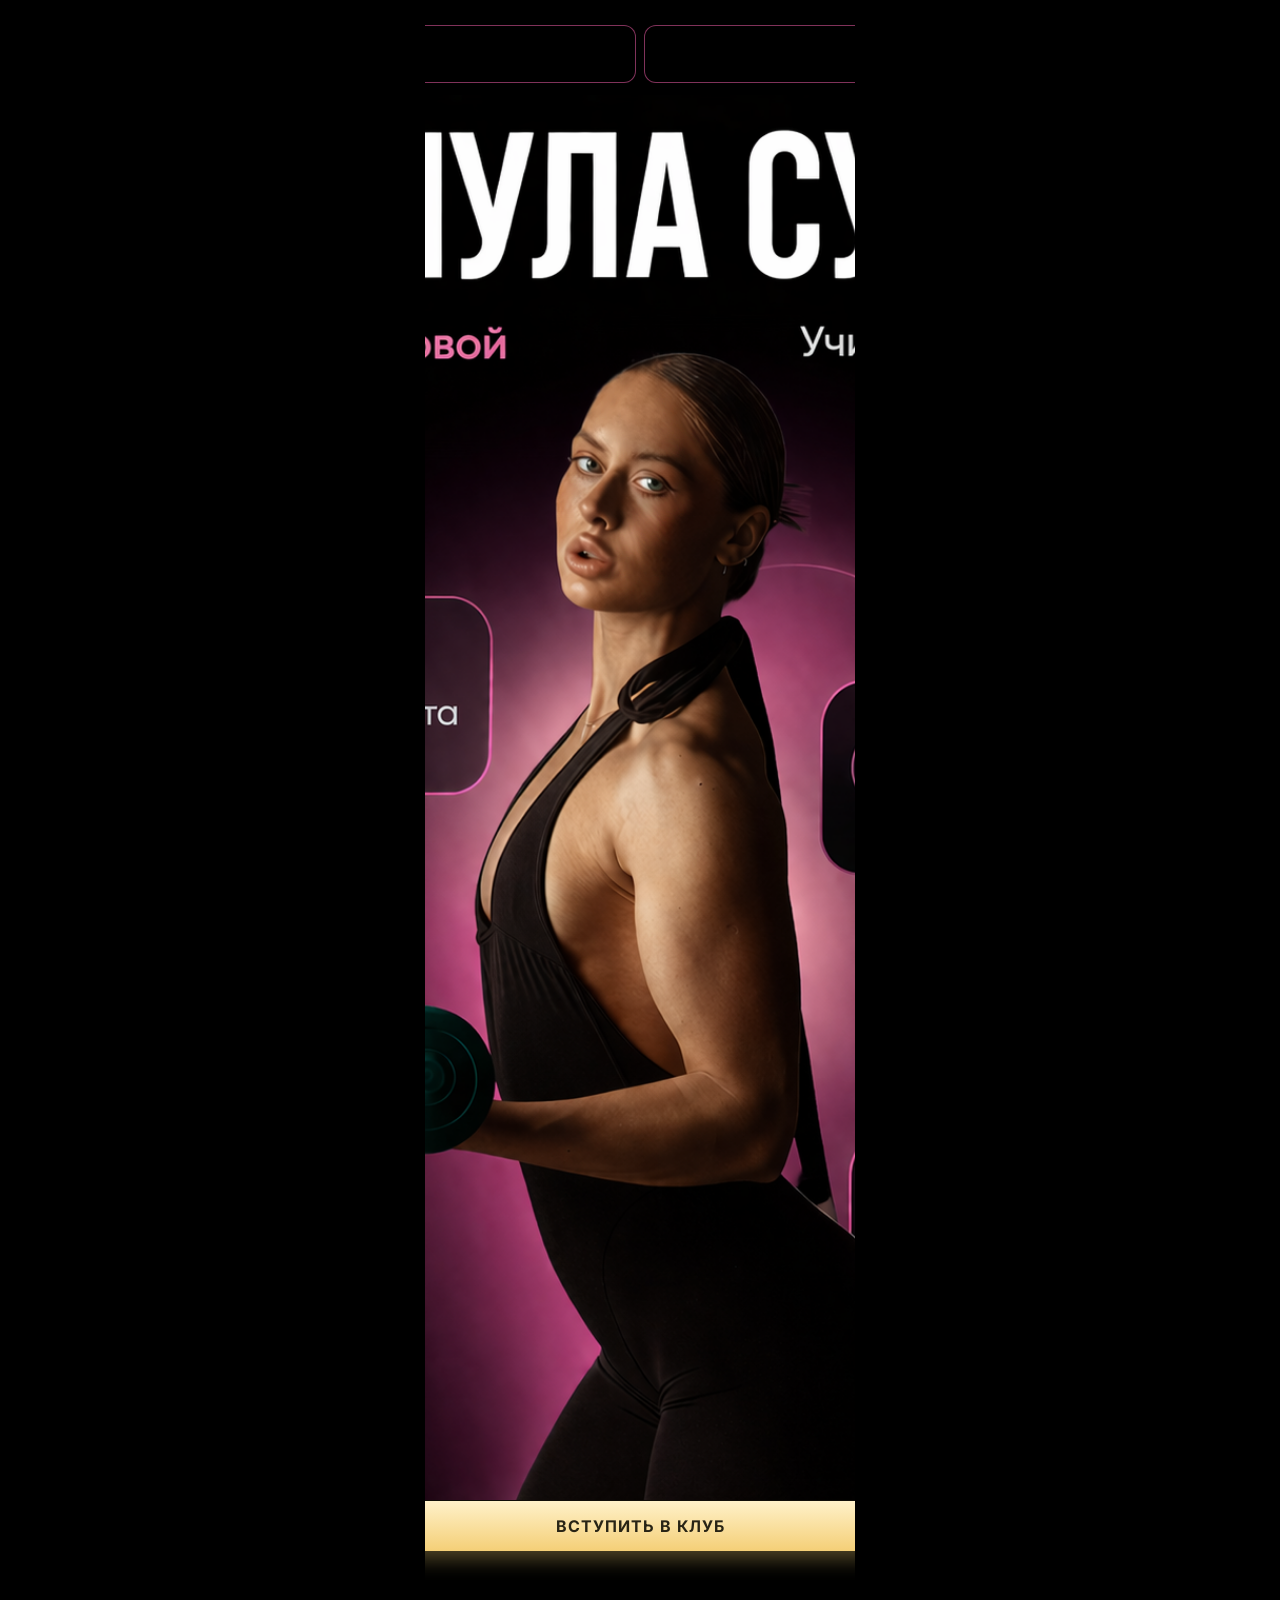
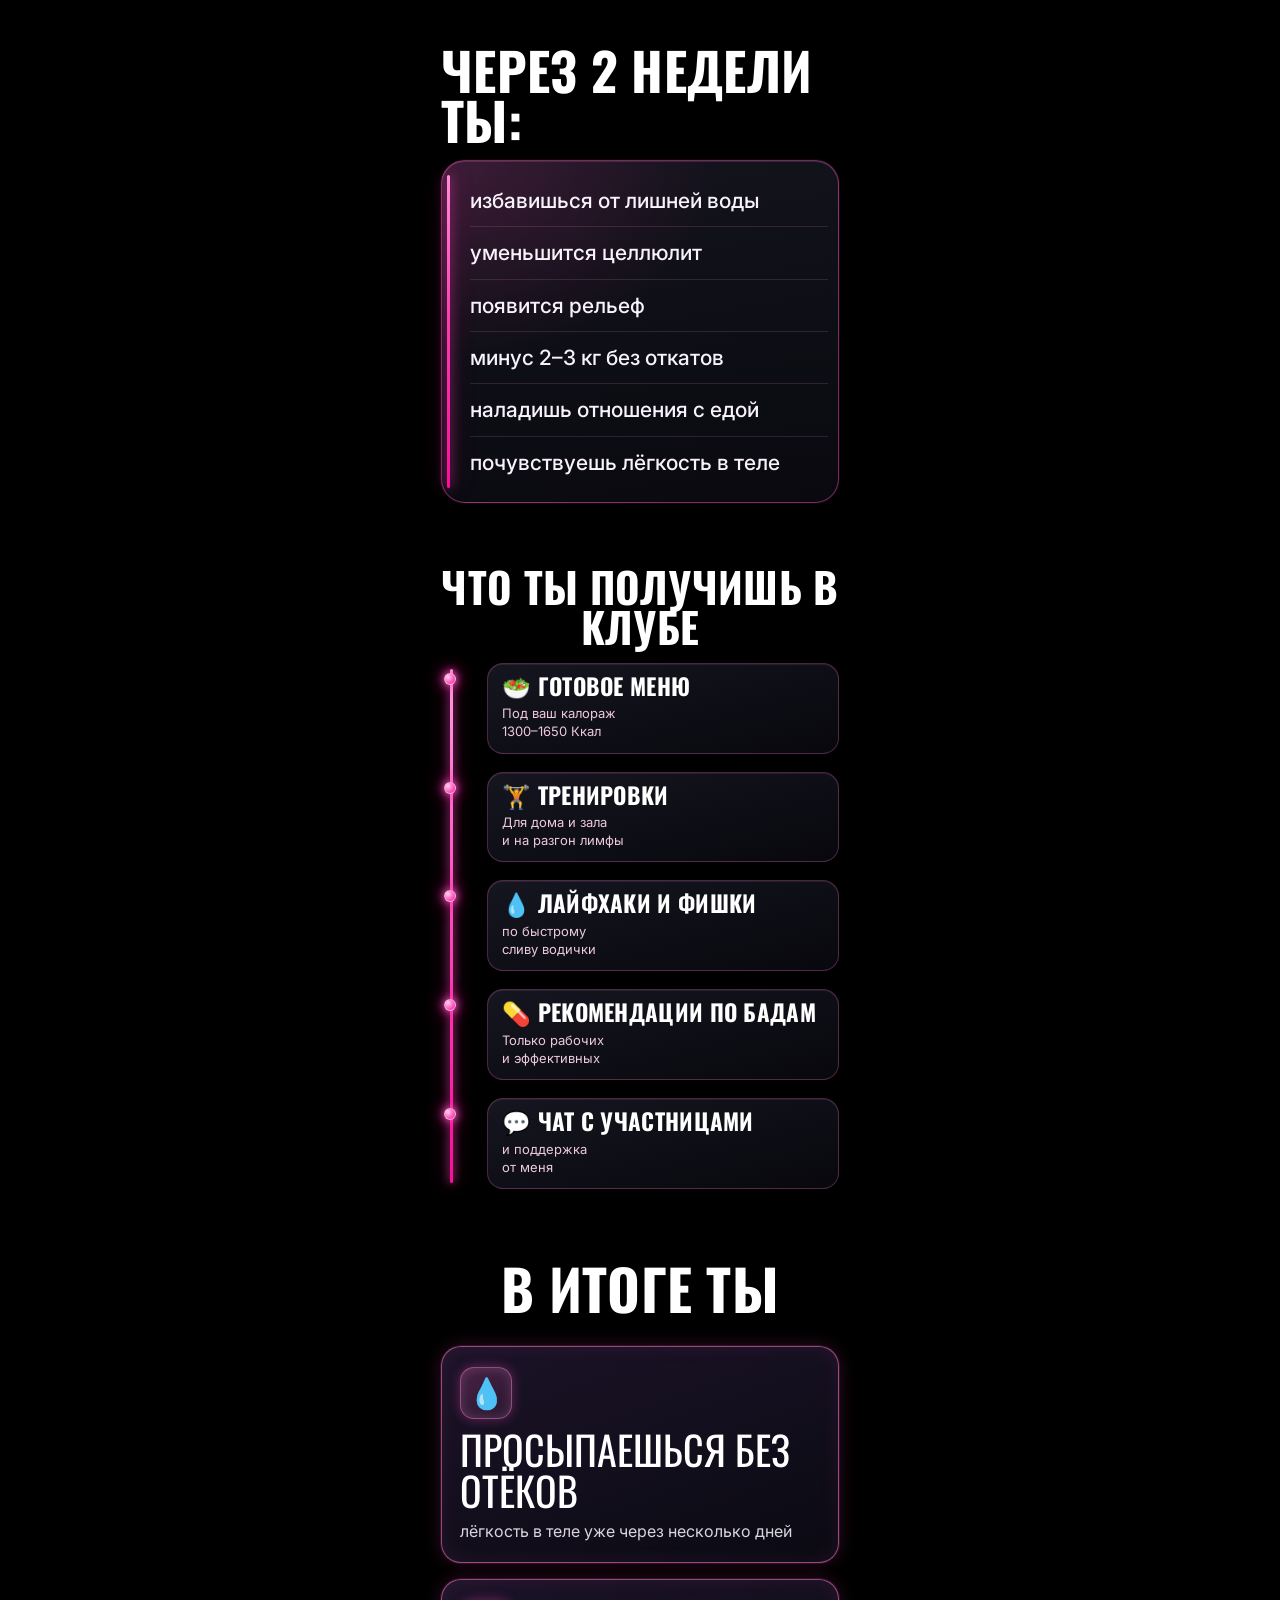
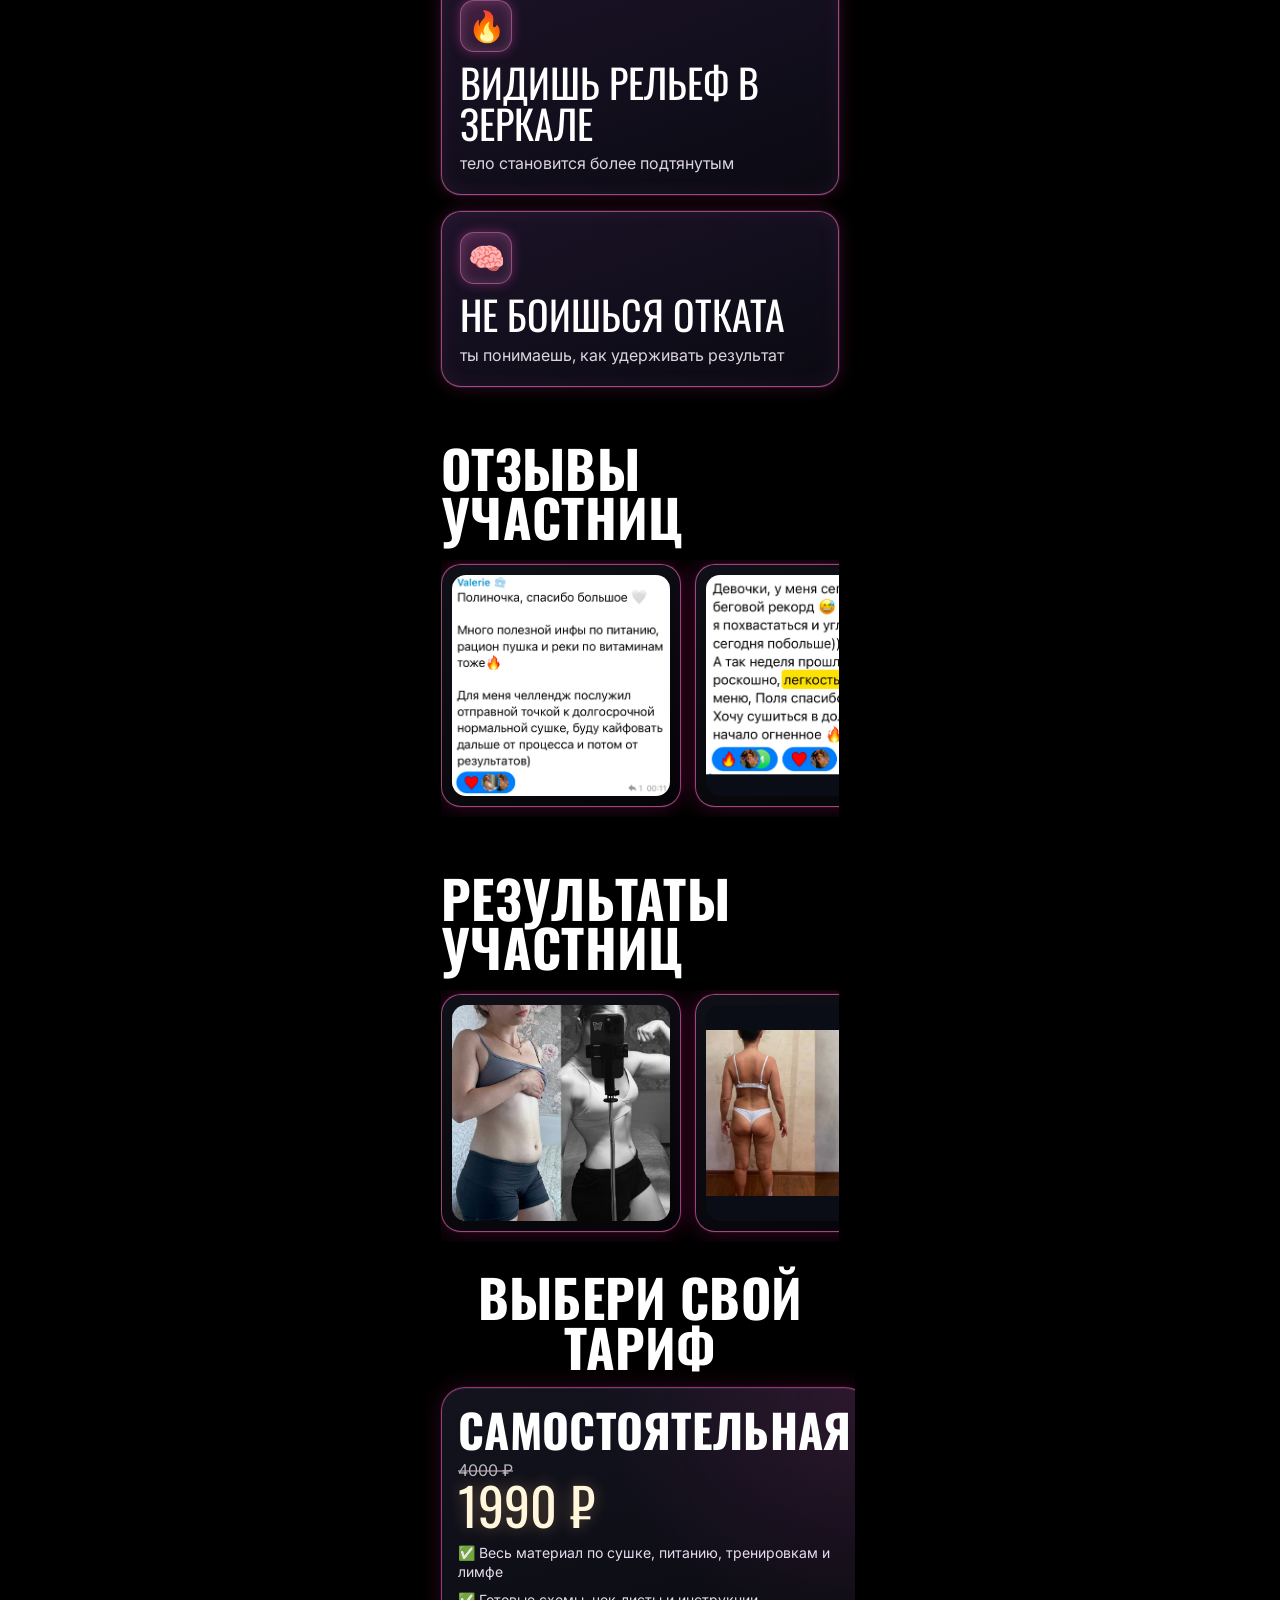
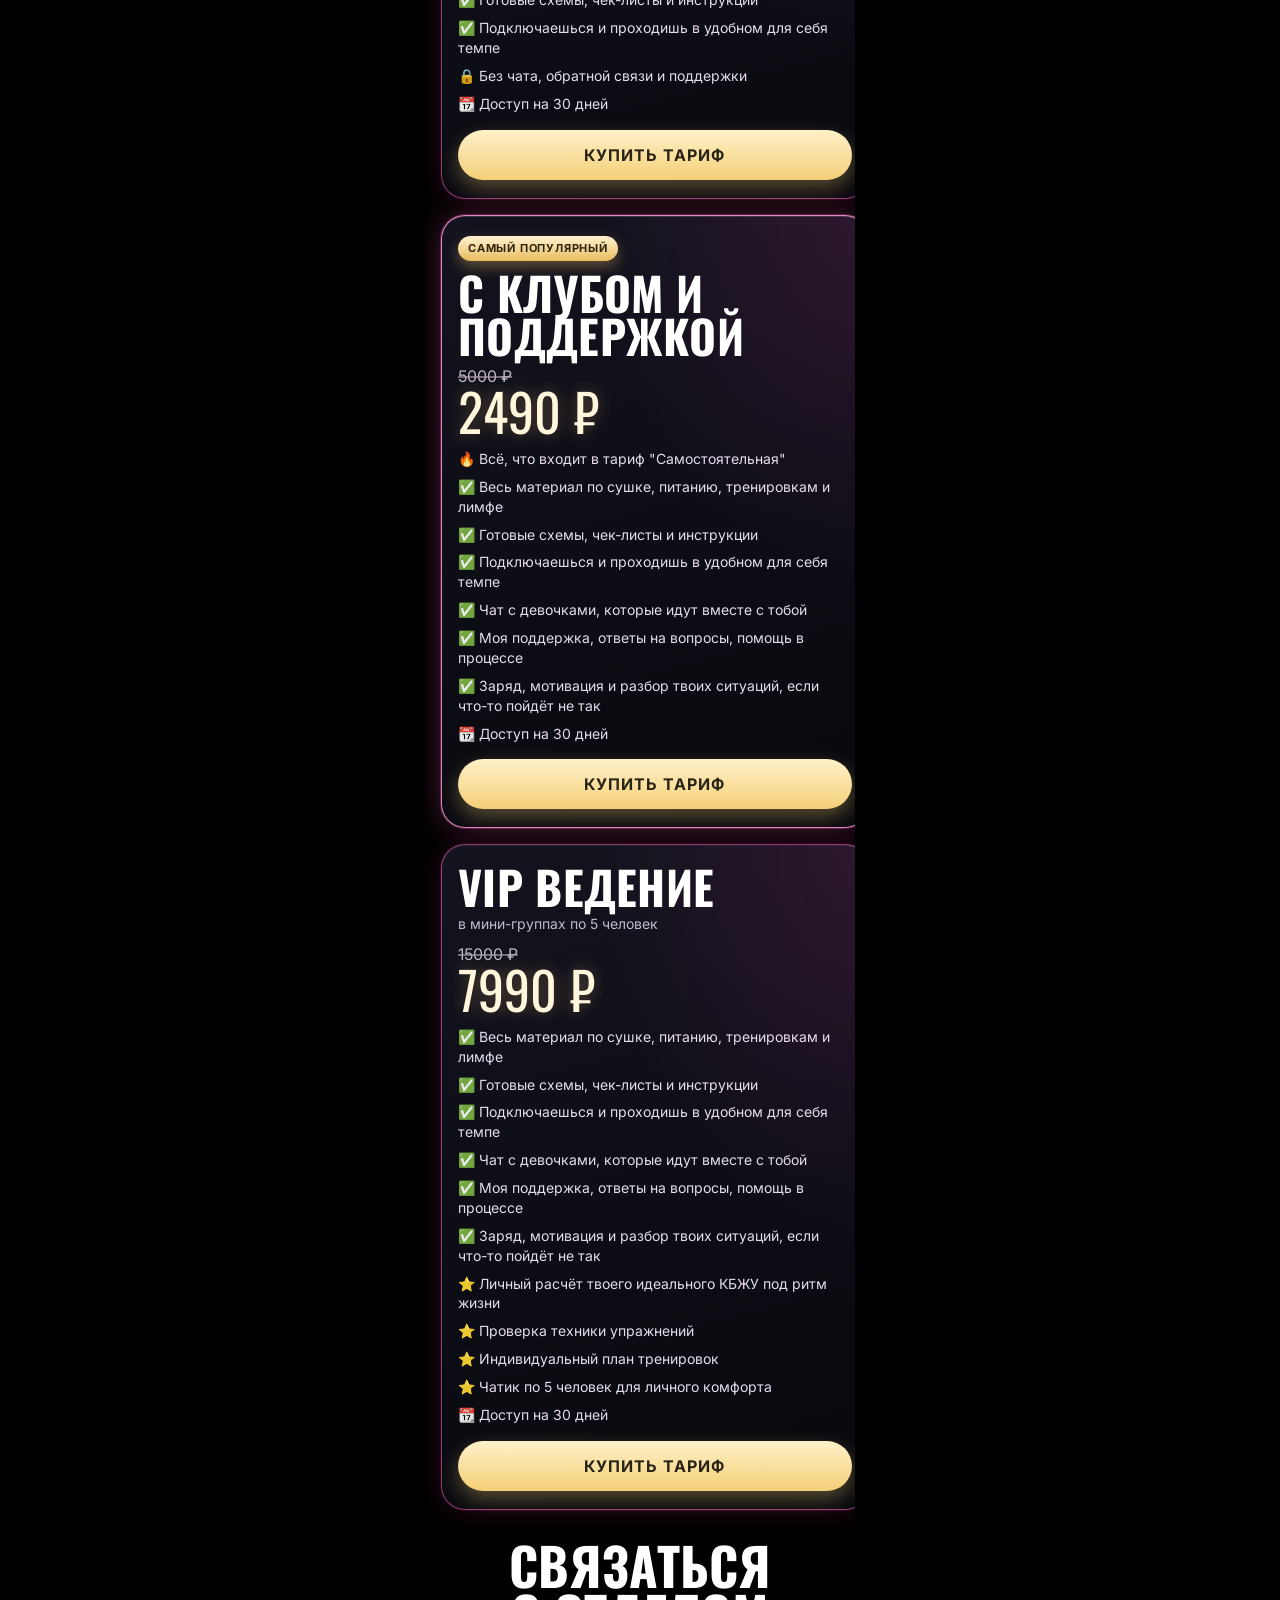
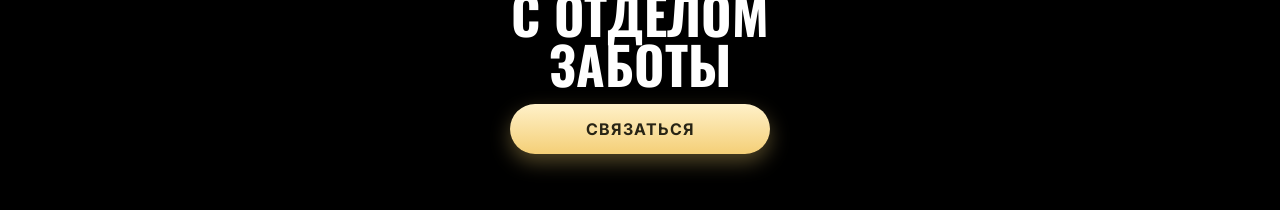
==== commit ca11dea7: "Update neon pill section text and emojis" ====
--- a/index.html
+++ b/index.html
@@ -63,43 +63,36 @@
             <article class="timeline-item">
               <span class="timeline-dot" aria-hidden="true"></span>
               <div class="timeline-content">
-                <h4>🍽 ПЛАН ПИТАНИЯ</h4>
-                <p>без жестких диет и ограничений</p>
-              </div>
-            </article>
-            <article class="timeline-item">
-              <span class="timeline-dot" aria-hidden="true"></span>
-              <div class="timeline-content">
-                <h4>🏠 ТРЕНИРОВКИ</h4>
-                <p>простые тренировки для дома</p>
-              </div>
-            </article>
-            <article class="timeline-item">
-              <span class="timeline-dot" aria-hidden="true"></span>
-              <div class="timeline-content">
-                <h4>💧 ПРОТОКОЛ ВЫВОДА ВОДЫ</h4>
-                <p>методика уменьшения отеков</p>
-              </div>
-            </article>
-            <article class="timeline-item">
-              <span class="timeline-dot" aria-hidden="true"></span>
-              <div class="timeline-content">
-                <h4>🍓 РАБОТА С ЕДОЙ</h4>
-                <p>налаживание отношений с едой</p>
-              </div>
-            </article>
-            <article class="timeline-item">
-              <span class="timeline-dot" aria-hidden="true"></span>
-              <div class="timeline-content">
-                <h4>💬 ЧАТ УЧАСТНИЦ</h4>
-                <p>поддержка и общение</p>
-              </div>
-            </article>
-            <article class="timeline-item">
-              <span class="timeline-dot" aria-hidden="true"></span>
-              <div class="timeline-content">
-                <h4>📈 КОНТРОЛЬ РЕЗУЛЬТАТА</h4>
-                <p>отслеживание прогресса</p>
+                <h4>🥗 ГОТОВОЕ МЕНЮ</h4>
+                <p>Под ваш калораж<br />1300–1650 Ккал</p>
+              </div>
+            </article>
+            <article class="timeline-item">
+              <span class="timeline-dot" aria-hidden="true"></span>
+              <div class="timeline-content">
+                <h4>🏋️ ТРЕНИРОВКИ</h4>
+                <p>Для дома и зала<br />и на разгон лимфы</p>
+              </div>
+            </article>
+            <article class="timeline-item">
+              <span class="timeline-dot" aria-hidden="true"></span>
+              <div class="timeline-content">
+                <h4>💧 ЛАЙФХАКИ И ФИШКИ</h4>
+                <p>по быстрому<br />сливу водички</p>
+              </div>
+            </article>
+            <article class="timeline-item">
+              <span class="timeline-dot" aria-hidden="true"></span>
+              <div class="timeline-content">
+                <h4>💊 РЕКОМЕНДАЦИИ ПО БАДАМ</h4>
+                <p>Только рабочих<br />и эффективных</p>
+              </div>
+            </article>
+            <article class="timeline-item">
+              <span class="timeline-dot" aria-hidden="true"></span>
+              <div class="timeline-content">
+                <h4>💬 ЧАТ С УЧАСТНИЦАМИ</h4>
+                <p>и поддержка<br />от меня</p>
               </div>
             </article>
           </div>
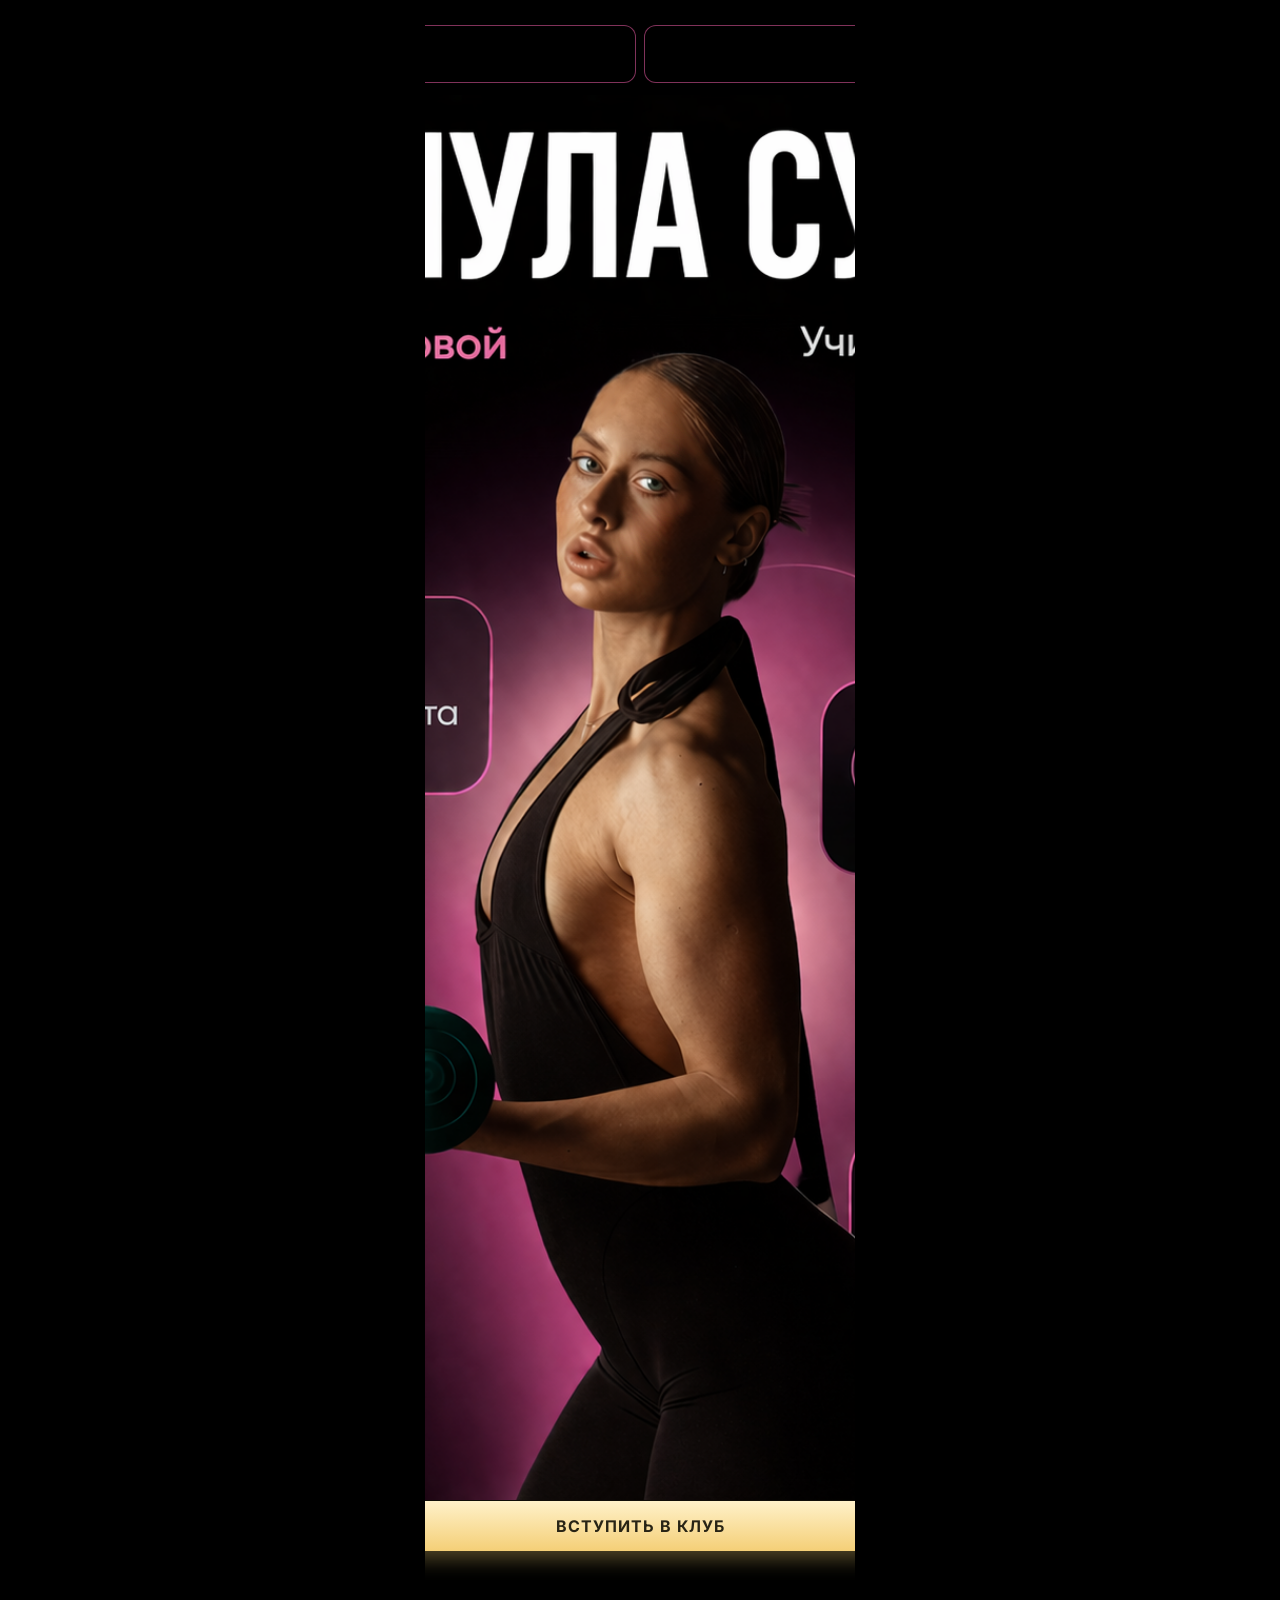
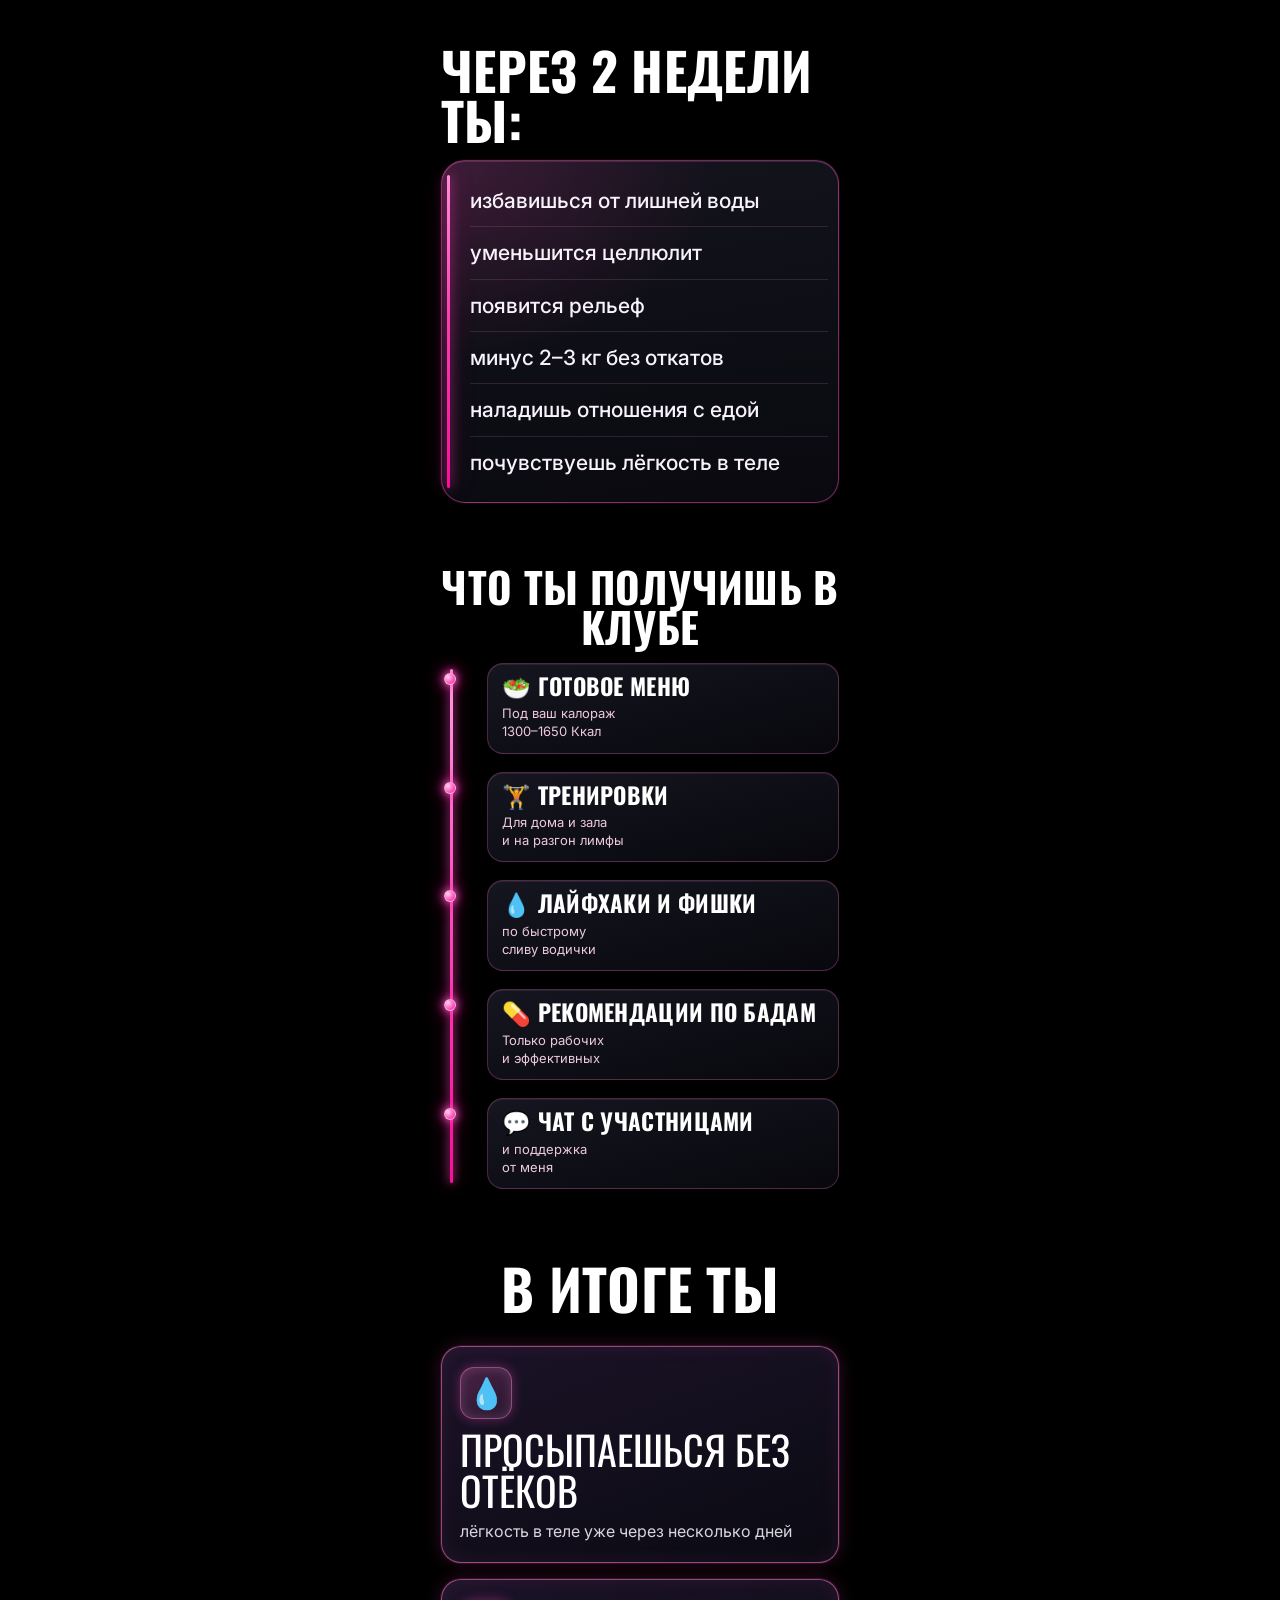
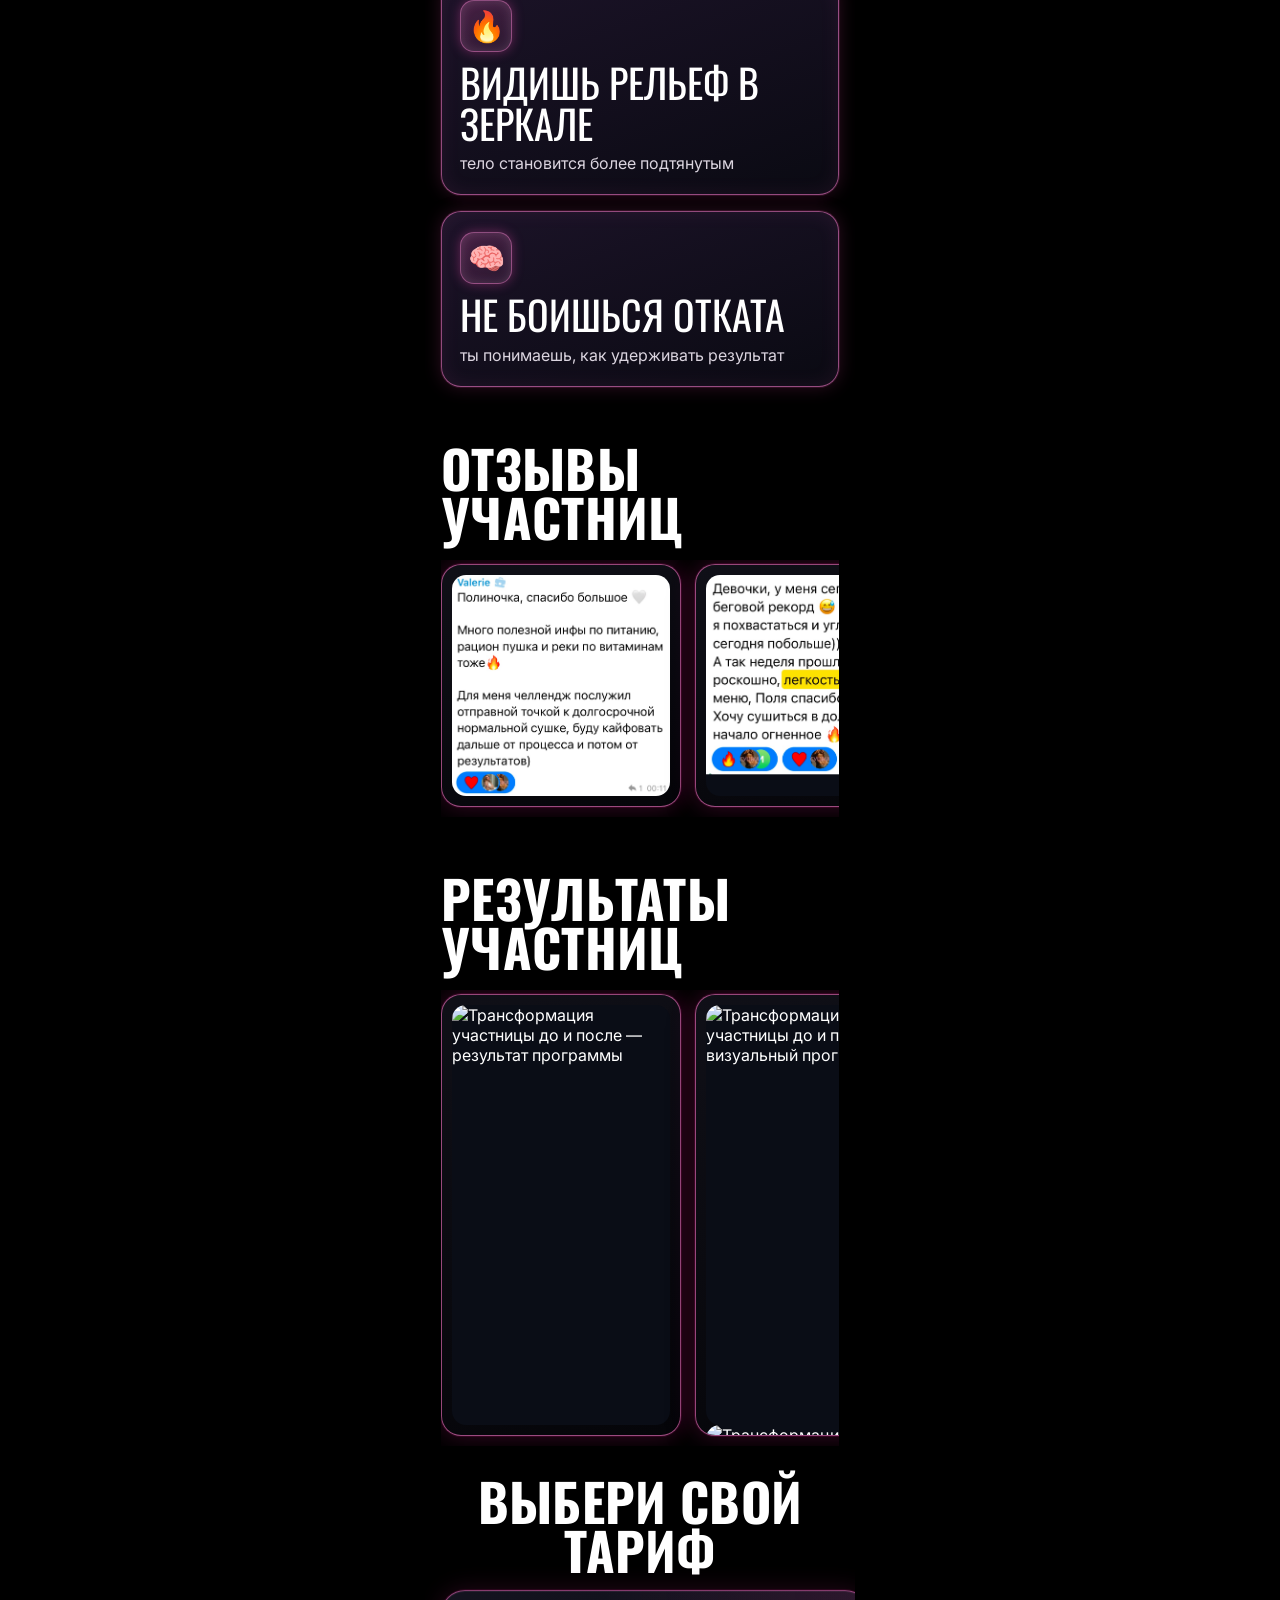
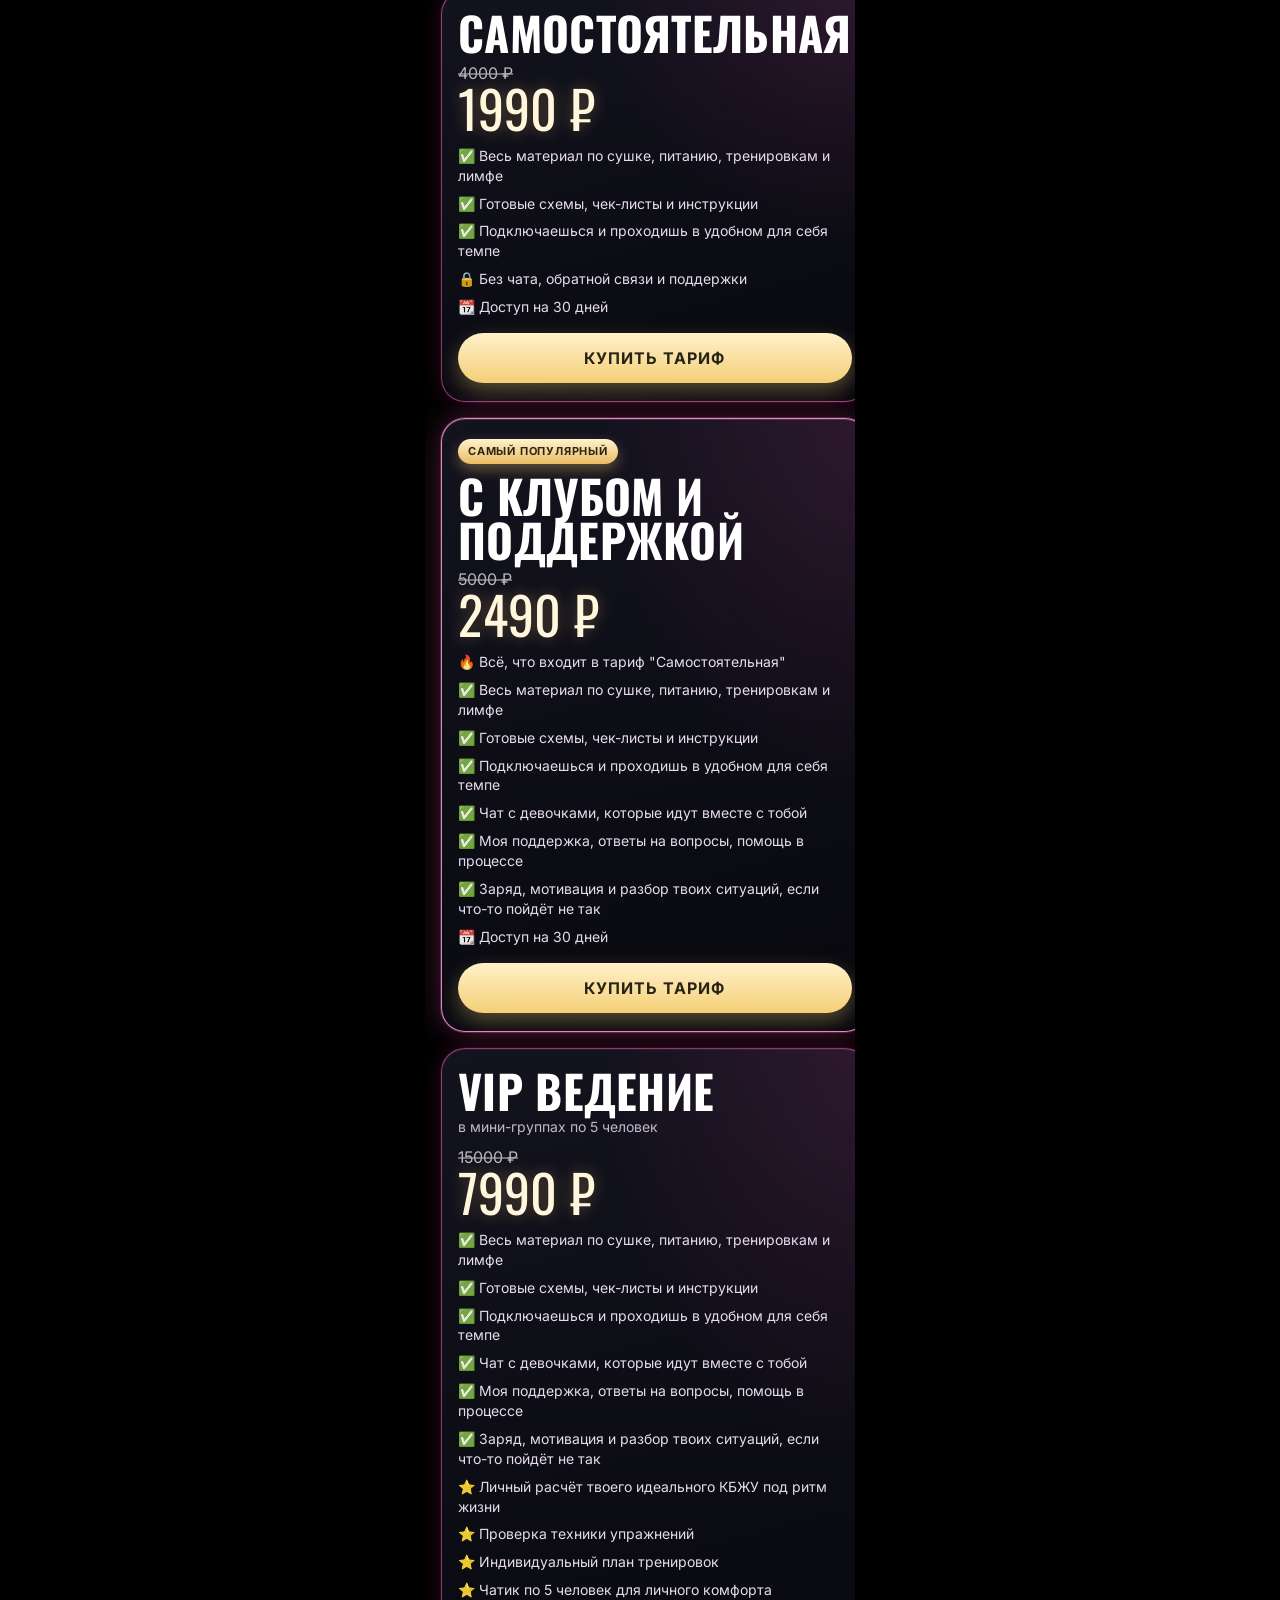
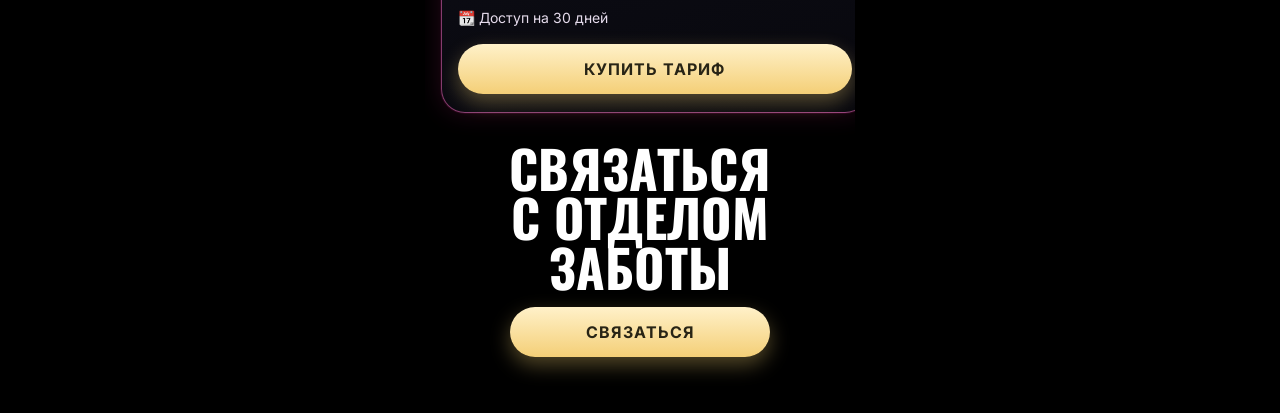
==== commit 705ab2ec: "Update index.html" ====
--- a/index.html
+++ b/index.html
@@ -155,14 +155,44 @@
           <div class="transformations-gallery" aria-label="Трансформации участниц">
             <article class="transformation-card">
               <img
-                src="assets/images/results/result1.PNG"
+                src="assets/images/results/result1.png"
                 alt="Трансформация участницы до и после — результат программы"
                 loading="lazy"
               />
             </article>
             <article class="transformation-card">
               <img
-                src="assets/images/results/result2.PNG"
+                src="assets/images/results/result2.png"
+                alt="Трансформация участницы до и после — визуальный прогресс"
+                loading="lazy"
+              />
+               <img
+                src="assets/images/results/result3.png"
+                alt="Трансформация участницы до и после — визуальный прогресс"
+                loading="lazy"
+              />
+               <img
+                src="assets/images/results/result4.png"
+                alt="Трансформация участницы до и после — визуальный прогресс"
+                loading="lazy"
+              />
+               <img
+                src="assets/images/results/result5.png"
+                alt="Трансформация участницы до и после — визуальный прогресс"
+                loading="lazy"
+              />
+               <img
+                src="assets/images/results/result6.png"
+                alt="Трансформация участницы до и после — визуальный прогресс"
+                loading="lazy"
+              />
+               <img
+                src="assets/images/results/result7.png"
+                alt="Трансформация участницы до и после — визуальный прогресс"
+                loading="lazy"
+              />
+               <img
+                src="assets/images/results/result8.png"
                 alt="Трансформация участницы до и после — визуальный прогресс"
                 loading="lazy"
               />
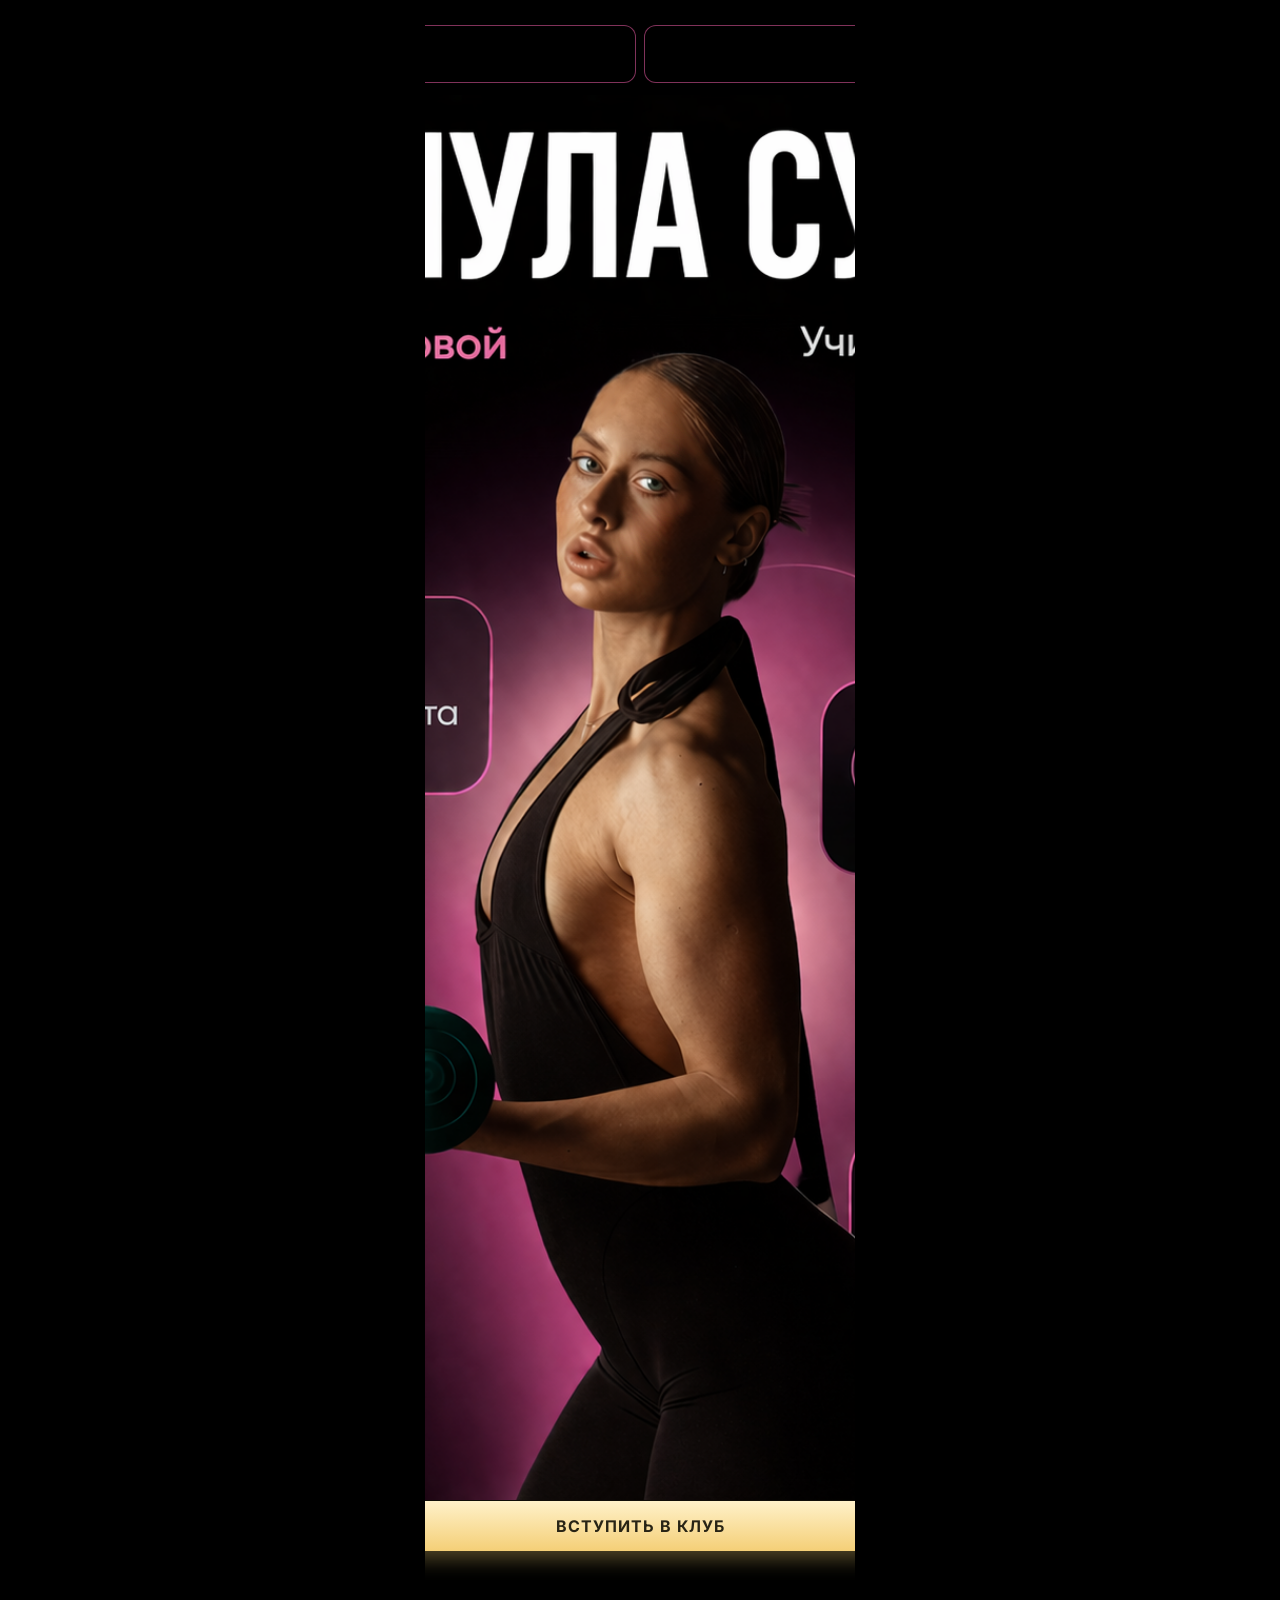
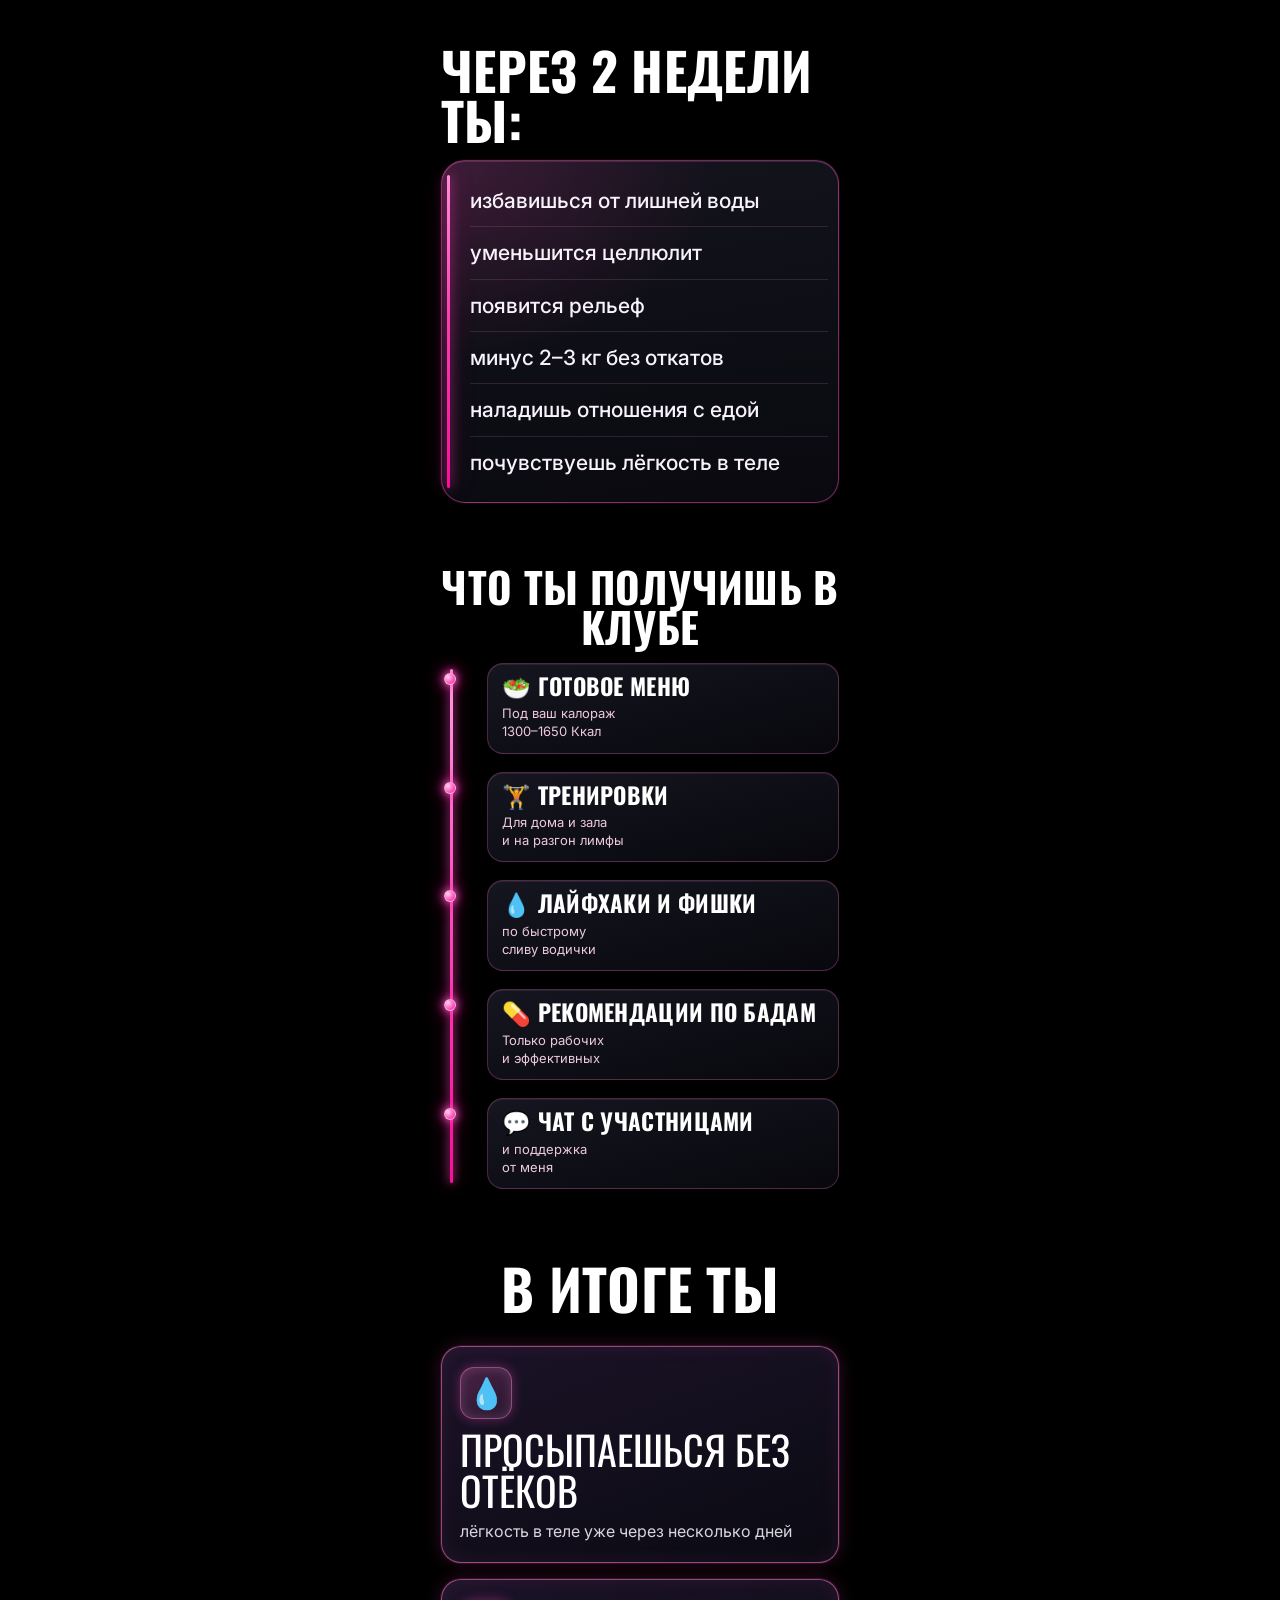
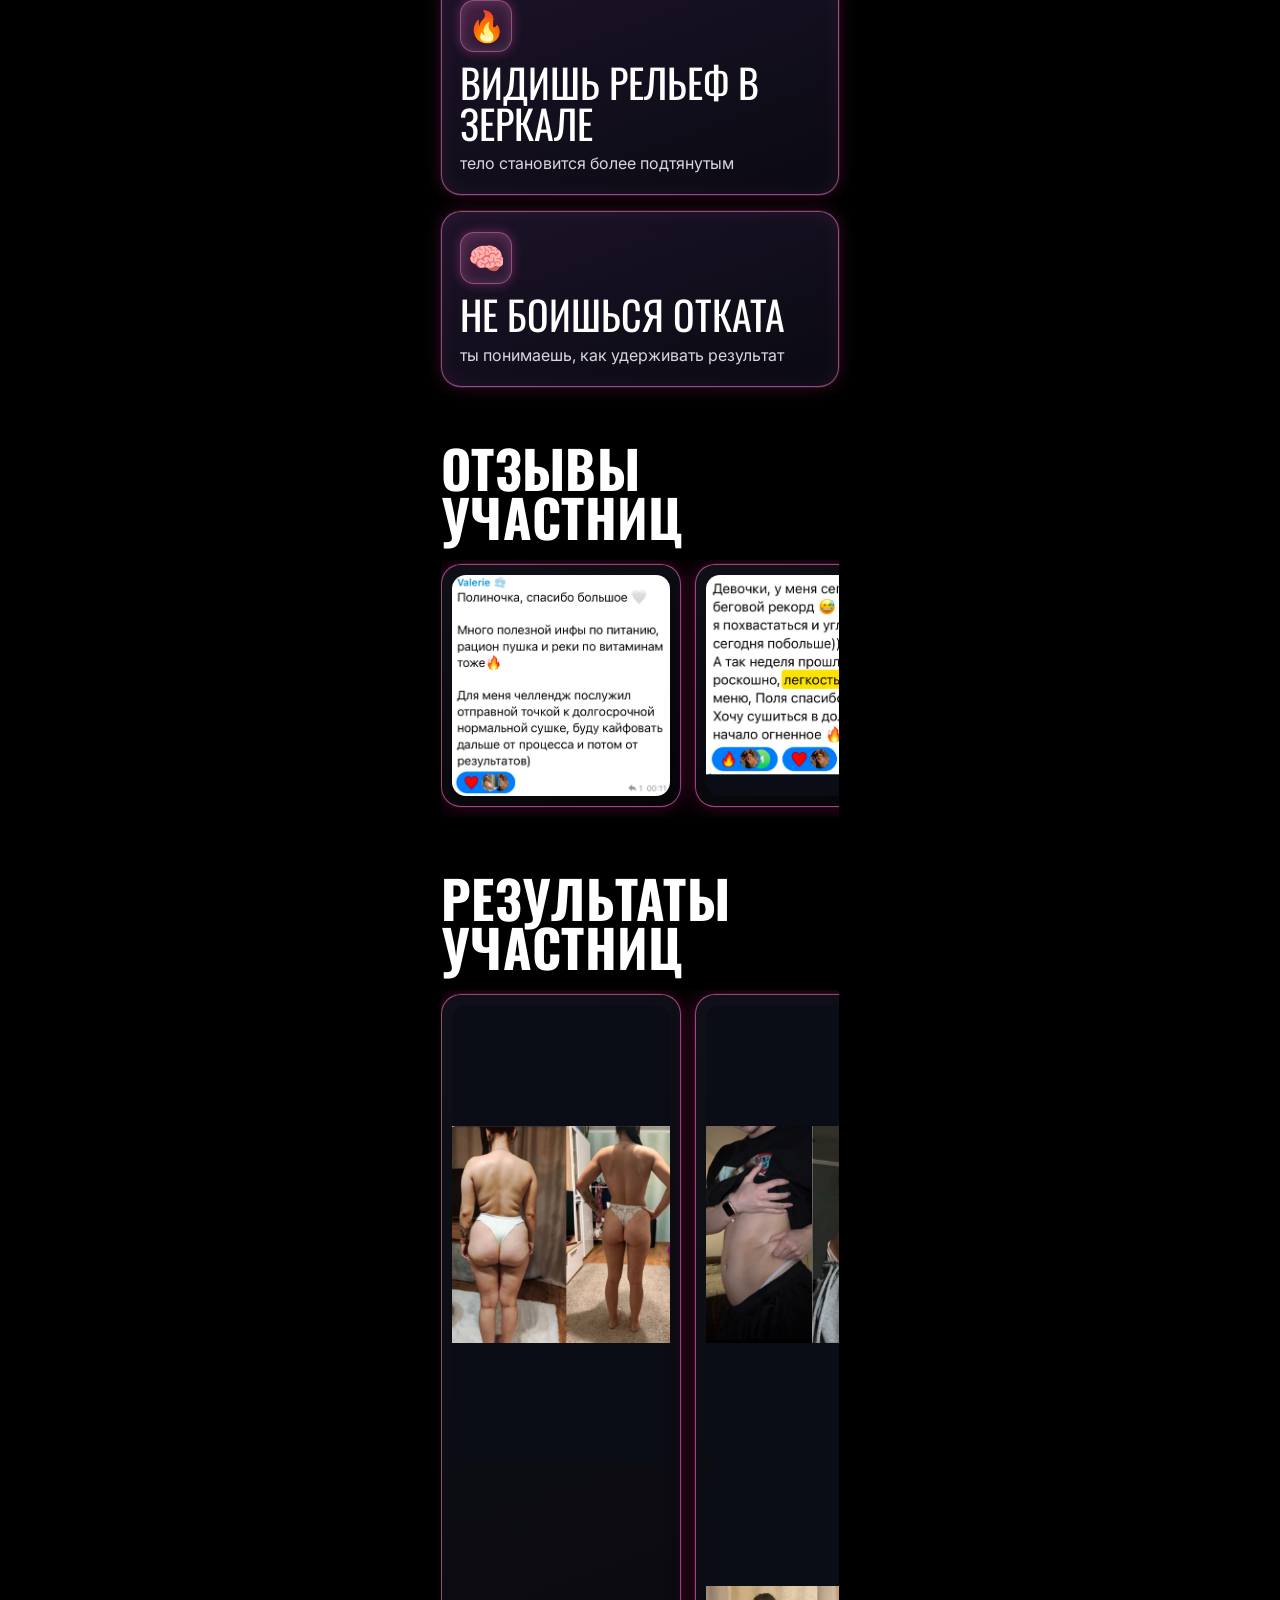
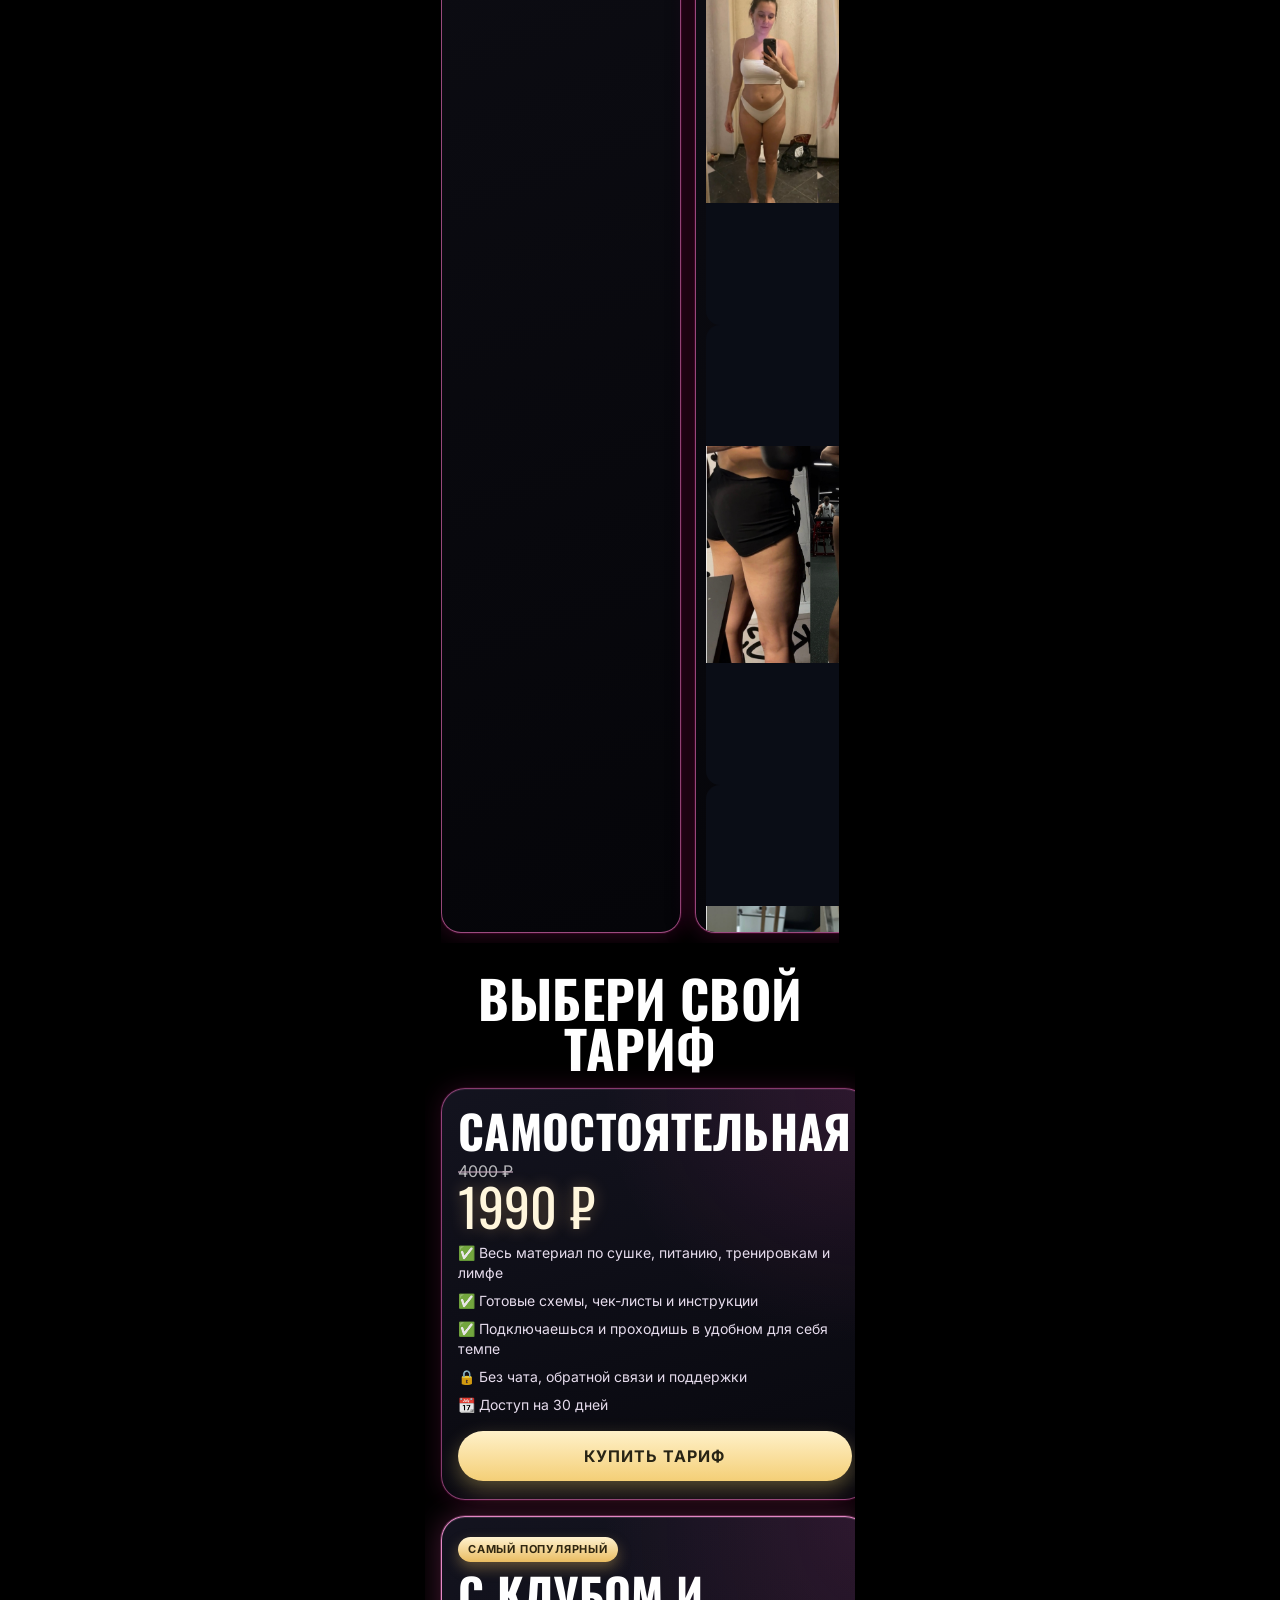
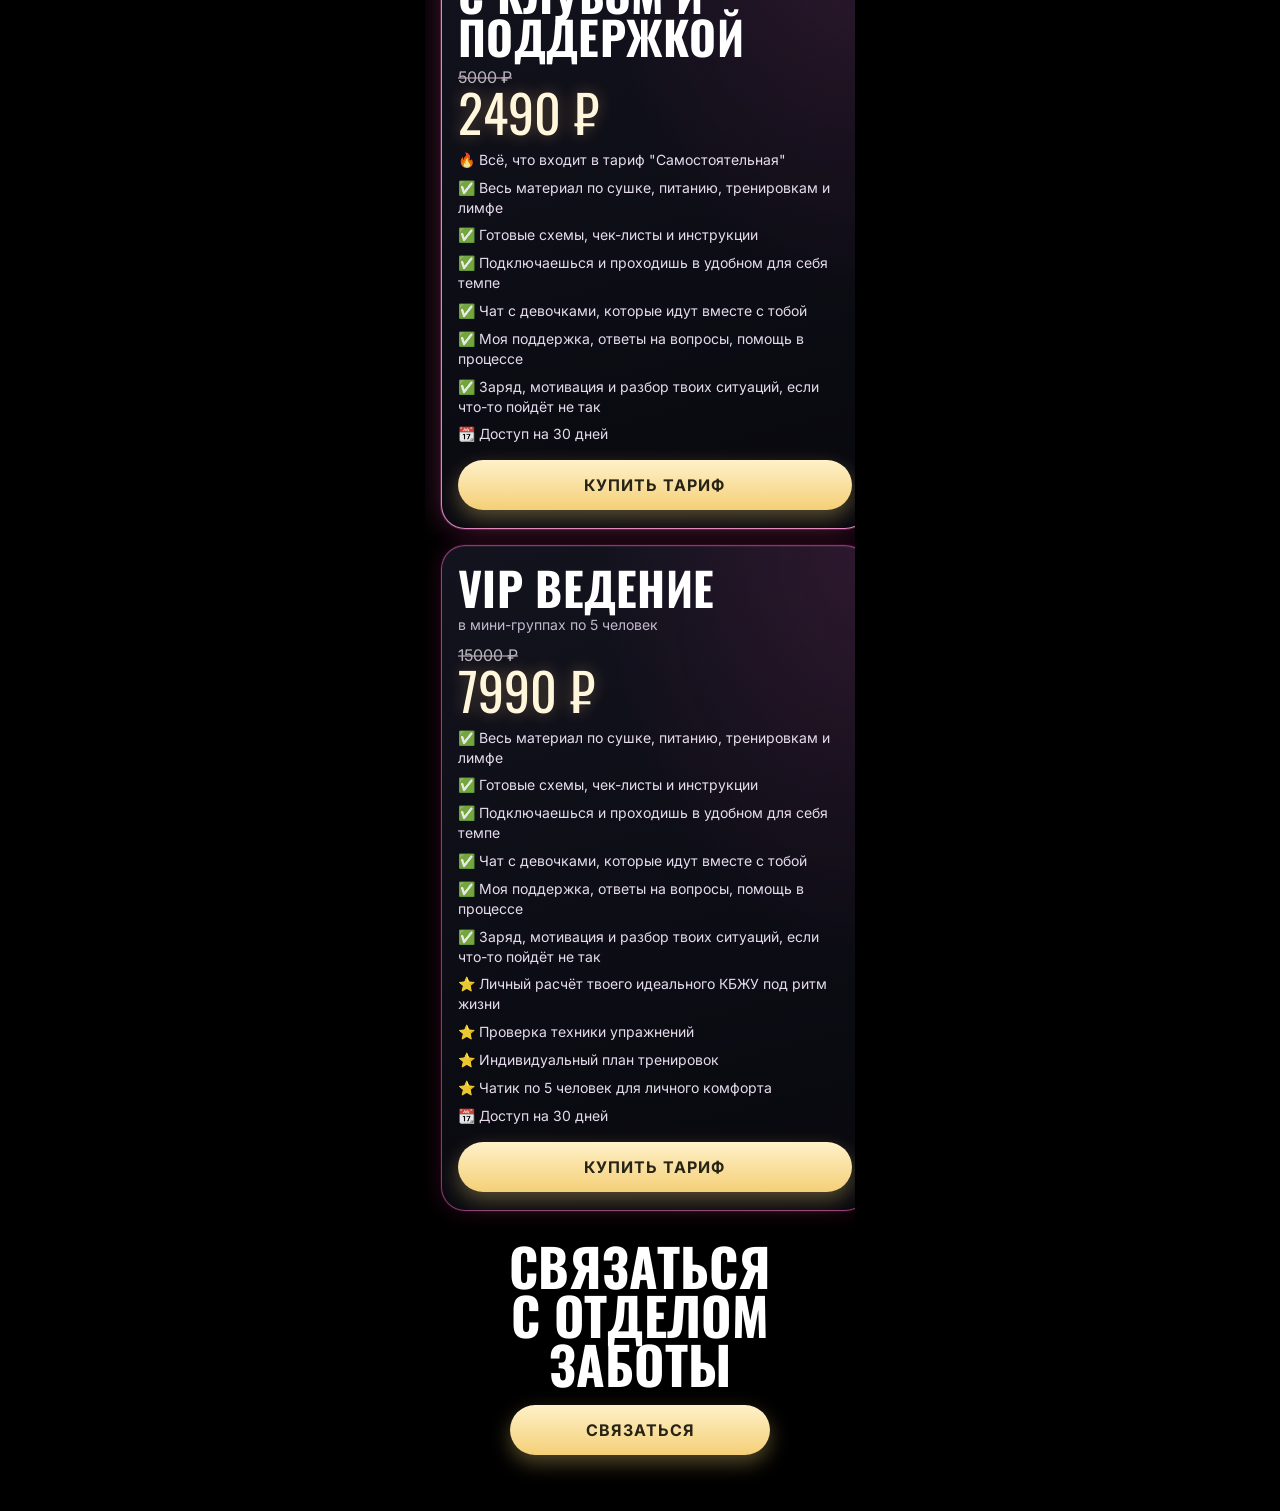
==== commit b0d6fe21: "Update index.html" ====
--- a/index.html
+++ b/index.html
@@ -155,44 +155,44 @@
           <div class="transformations-gallery" aria-label="Трансформации участниц">
             <article class="transformation-card">
               <img
-                src="assets/images/results/result1.png"
+                src="assets/images/results/results1.png"
                 alt="Трансформация участницы до и после — результат программы"
                 loading="lazy"
               />
             </article>
             <article class="transformation-card">
               <img
-                src="assets/images/results/result2.png"
-                alt="Трансформация участницы до и после — визуальный прогресс"
-                loading="lazy"
-              />
-               <img
-                src="assets/images/results/result3.png"
-                alt="Трансформация участницы до и после — визуальный прогресс"
-                loading="lazy"
-              />
-               <img
-                src="assets/images/results/result4.png"
-                alt="Трансформация участницы до и после — визуальный прогресс"
-                loading="lazy"
-              />
-               <img
-                src="assets/images/results/result5.png"
-                alt="Трансформация участницы до и после — визуальный прогресс"
-                loading="lazy"
-              />
-               <img
-                src="assets/images/results/result6.png"
-                alt="Трансформация участницы до и после — визуальный прогресс"
-                loading="lazy"
-              />
-               <img
-                src="assets/images/results/result7.png"
-                alt="Трансформация участницы до и после — визуальный прогресс"
-                loading="lazy"
-              />
-               <img
-                src="assets/images/results/result8.png"
+                src="assets/images/results/results2.png"
+                alt="Трансформация участницы до и после — визуальный прогресс"
+                loading="lazy"
+              />
+               <img
+                src="assets/images/results/results3.png"
+                alt="Трансформация участницы до и после — визуальный прогресс"
+                loading="lazy"
+              />
+               <img
+                src="assets/images/results/results4.png"
+                alt="Трансформация участницы до и после — визуальный прогресс"
+                loading="lazy"
+              />
+               <img
+                src="assets/images/results/results5.png"
+                alt="Трансформация участницы до и после — визуальный прогресс"
+                loading="lazy"
+              />
+               <img
+                src="assets/images/results/results6.png"
+                alt="Трансформация участницы до и после — визуальный прогресс"
+                loading="lazy"
+              />
+               <img
+                src="assets/images/results/results7.png"
+                alt="Трансформация участницы до и после — визуальный прогресс"
+                loading="lazy"
+              />
+               <img
+                src="assets/images/results/results8.png"
                 alt="Трансформация участницы до и после — визуальный прогресс"
                 loading="lazy"
               />
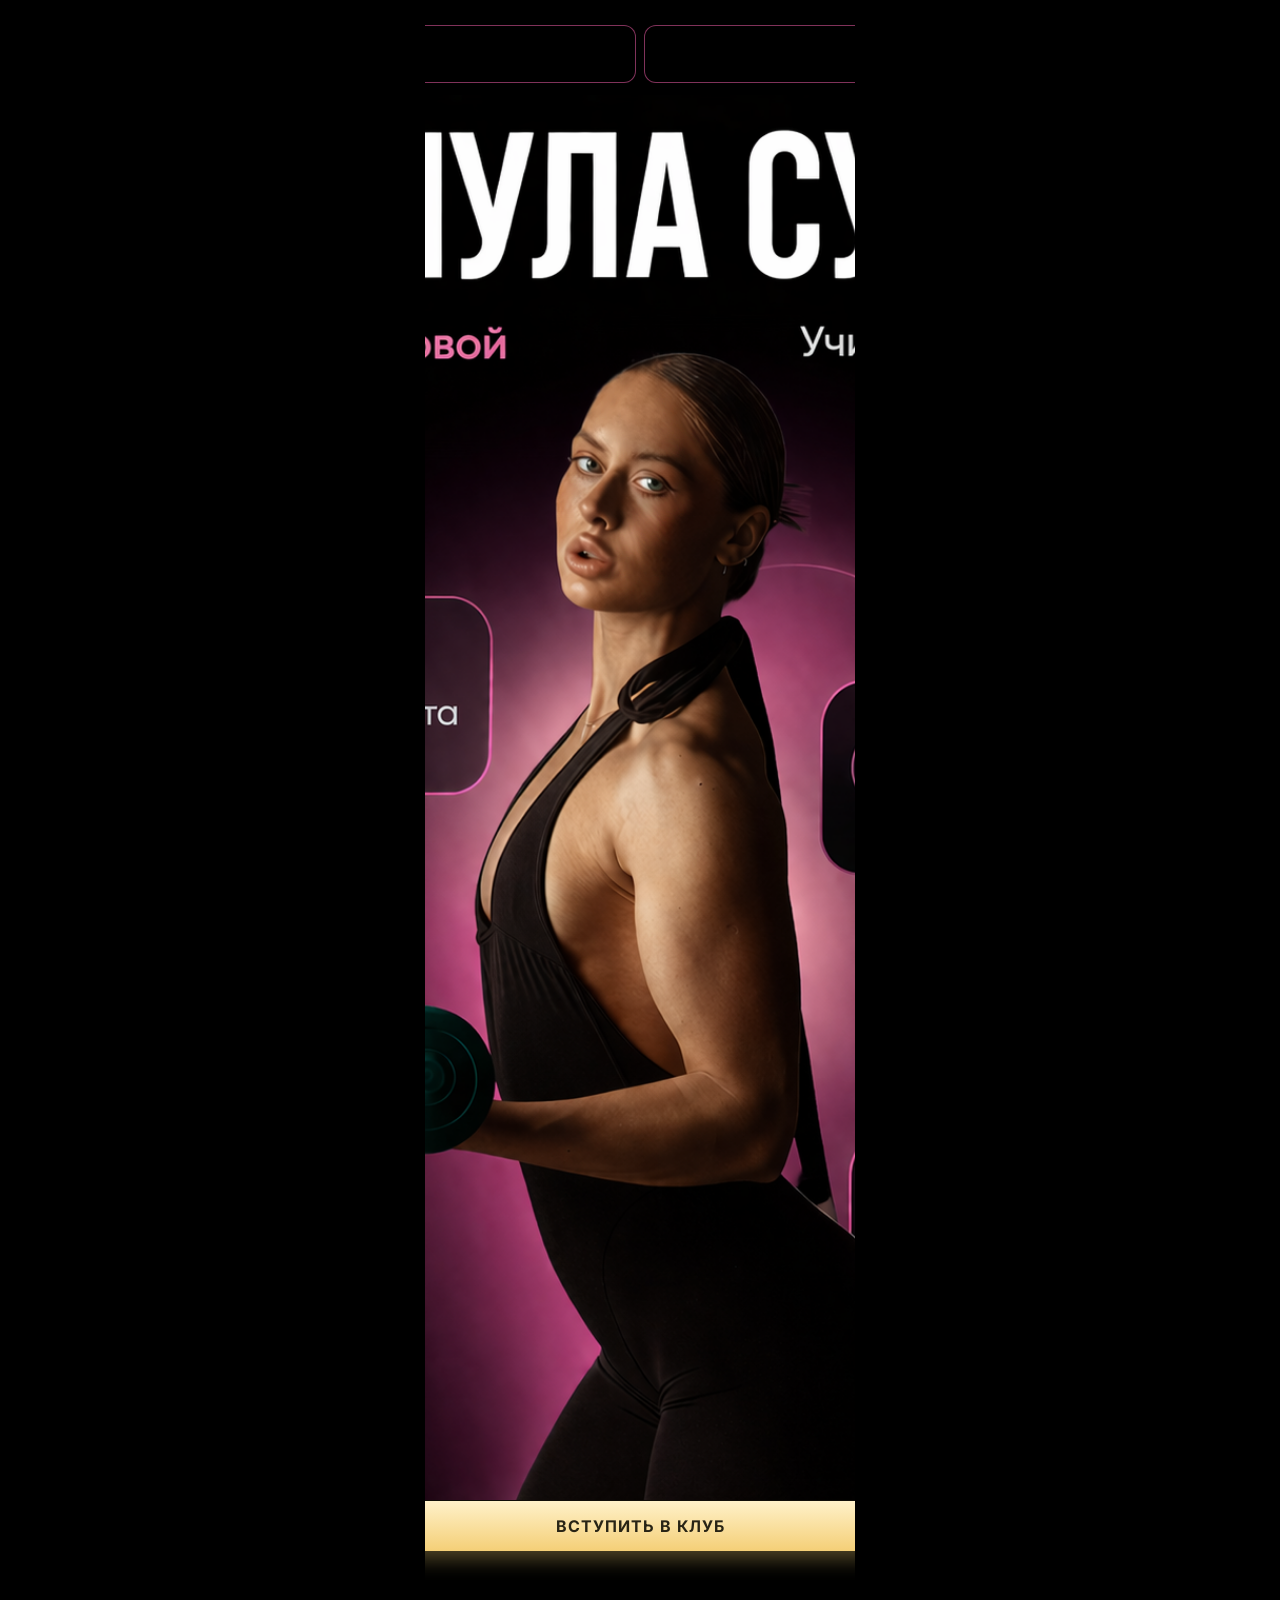
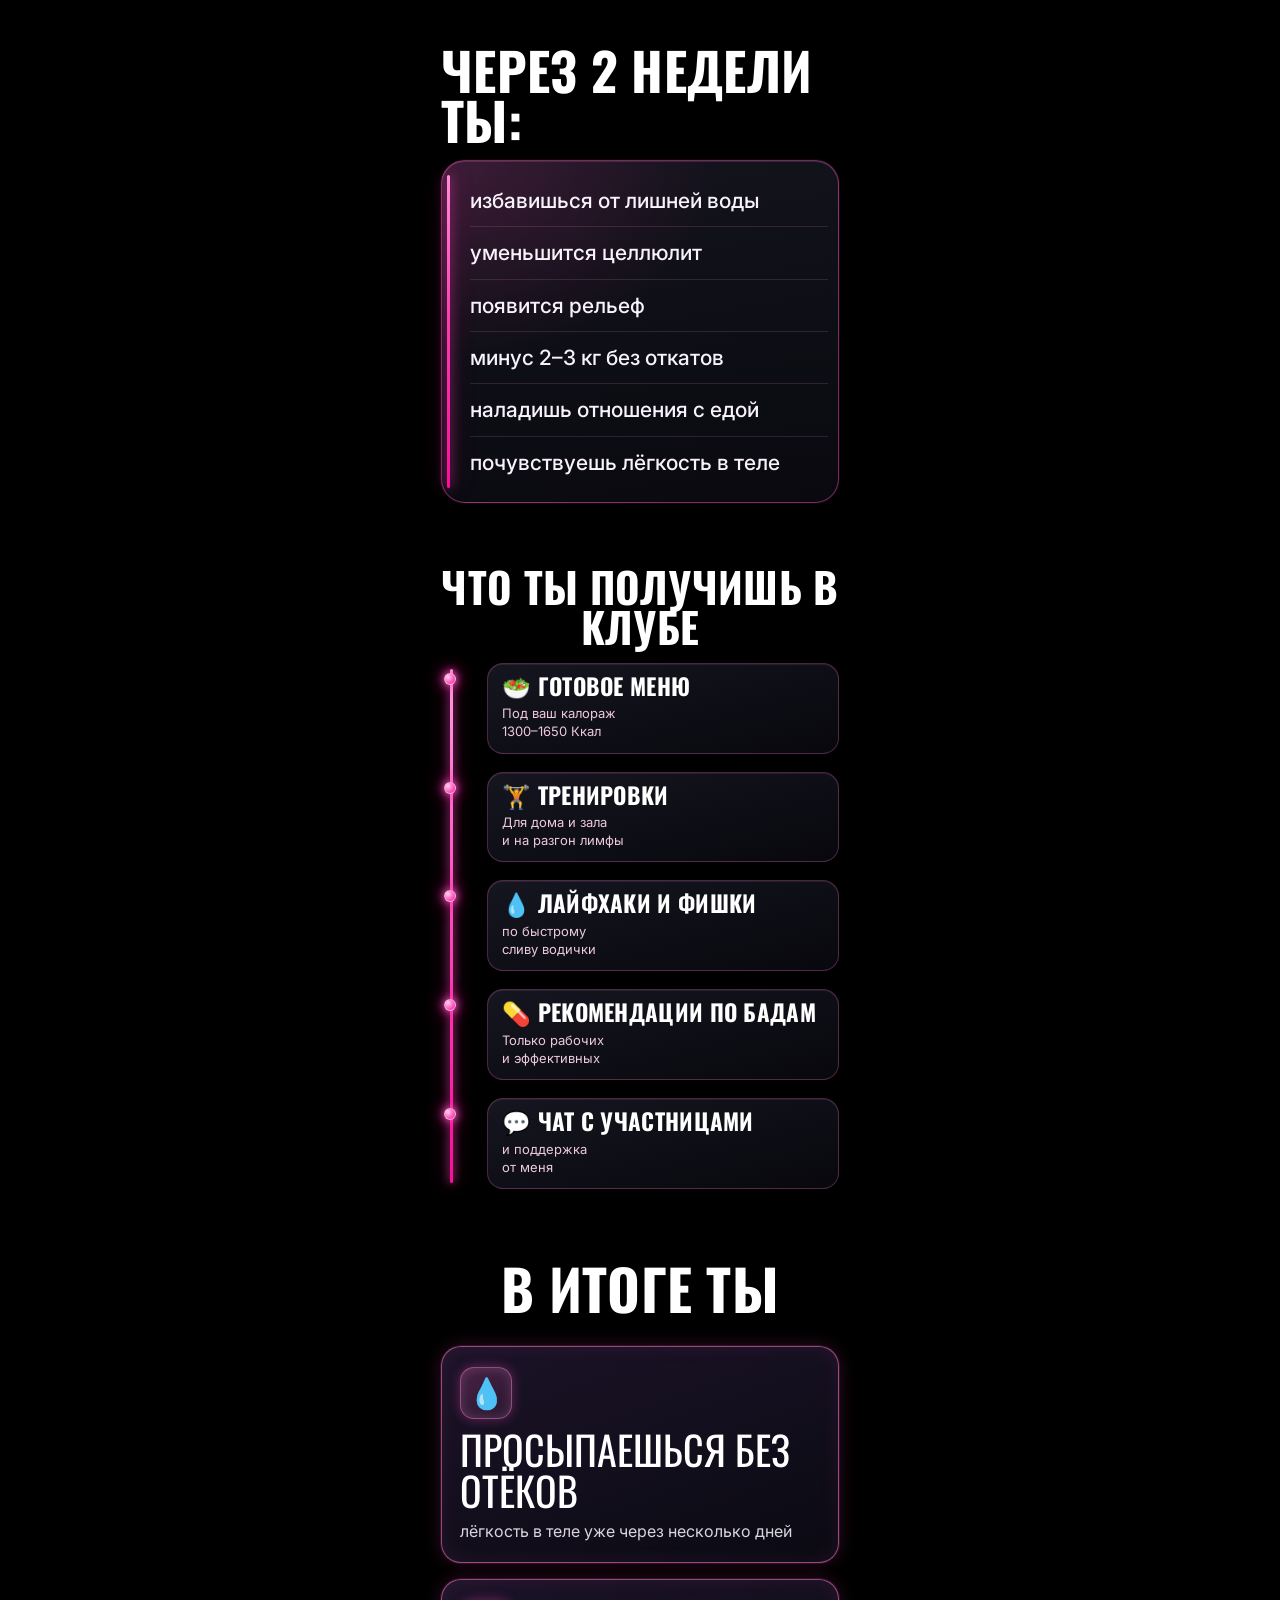
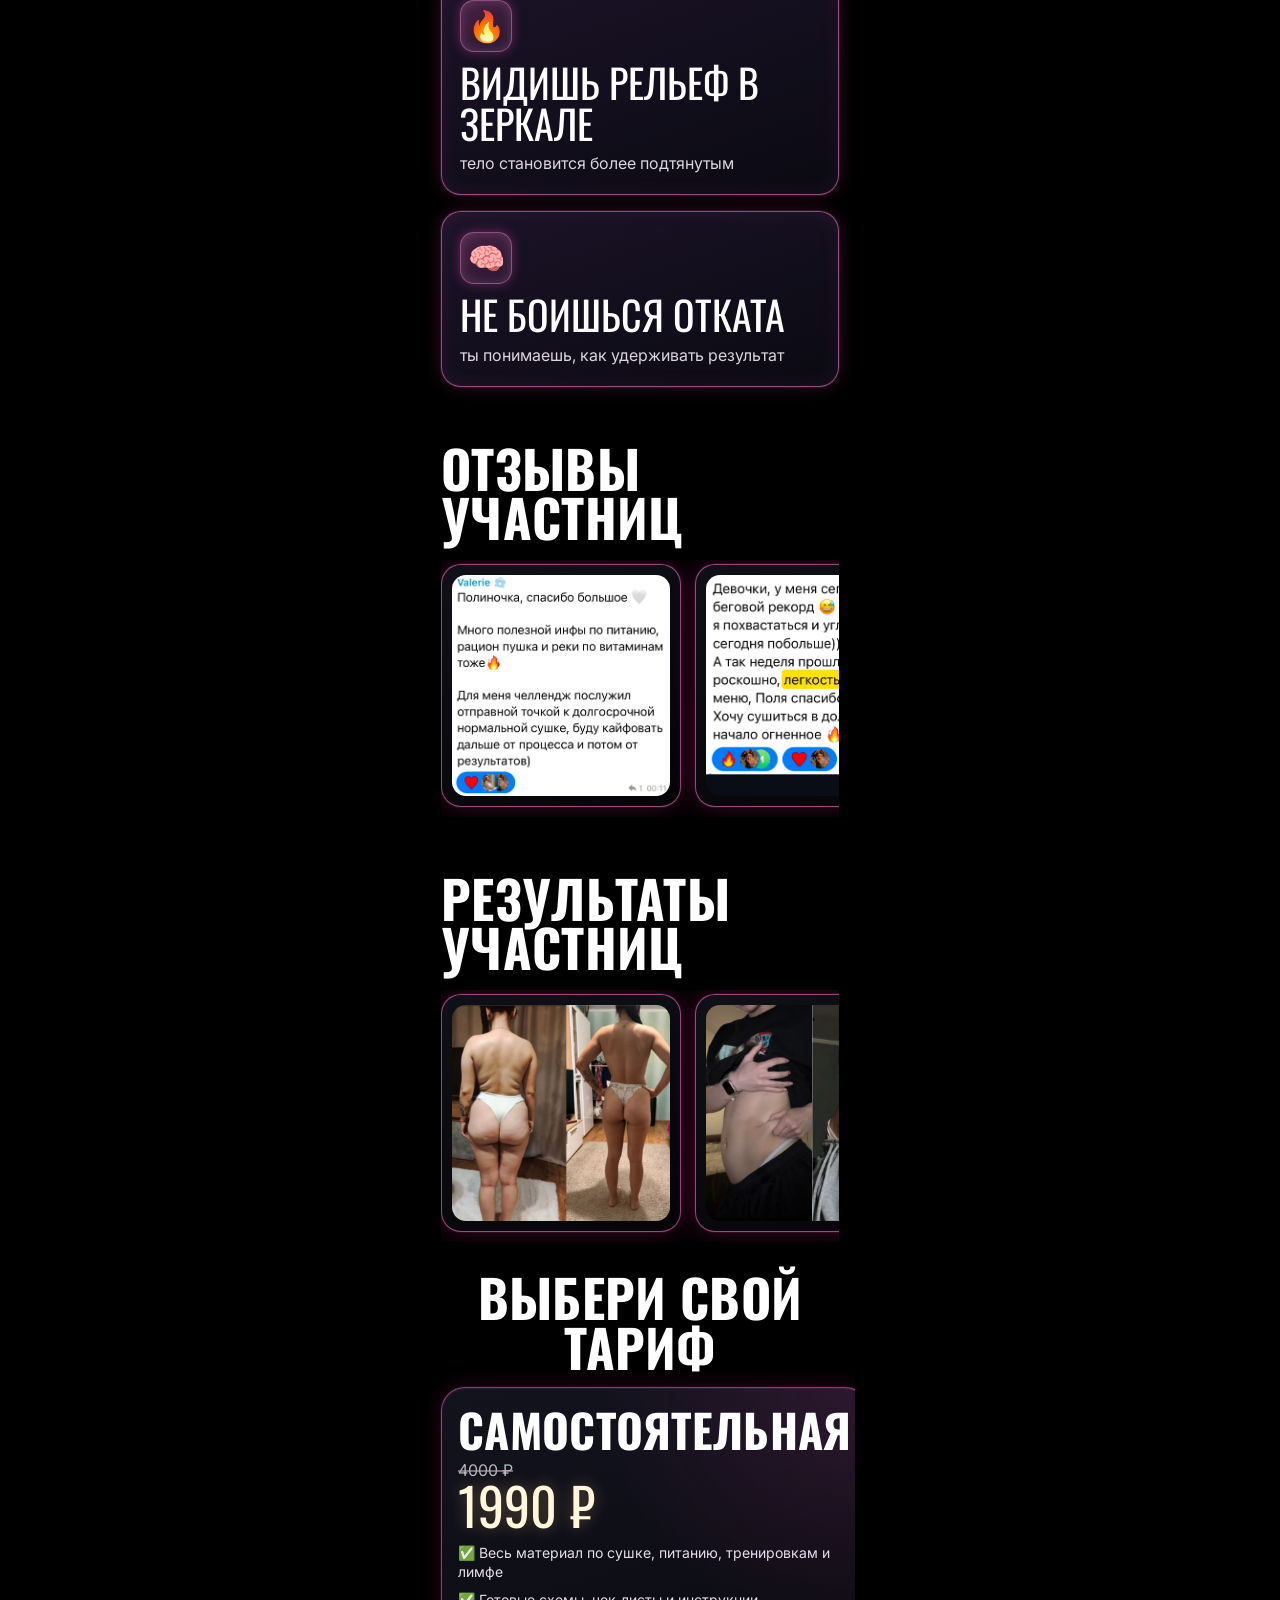
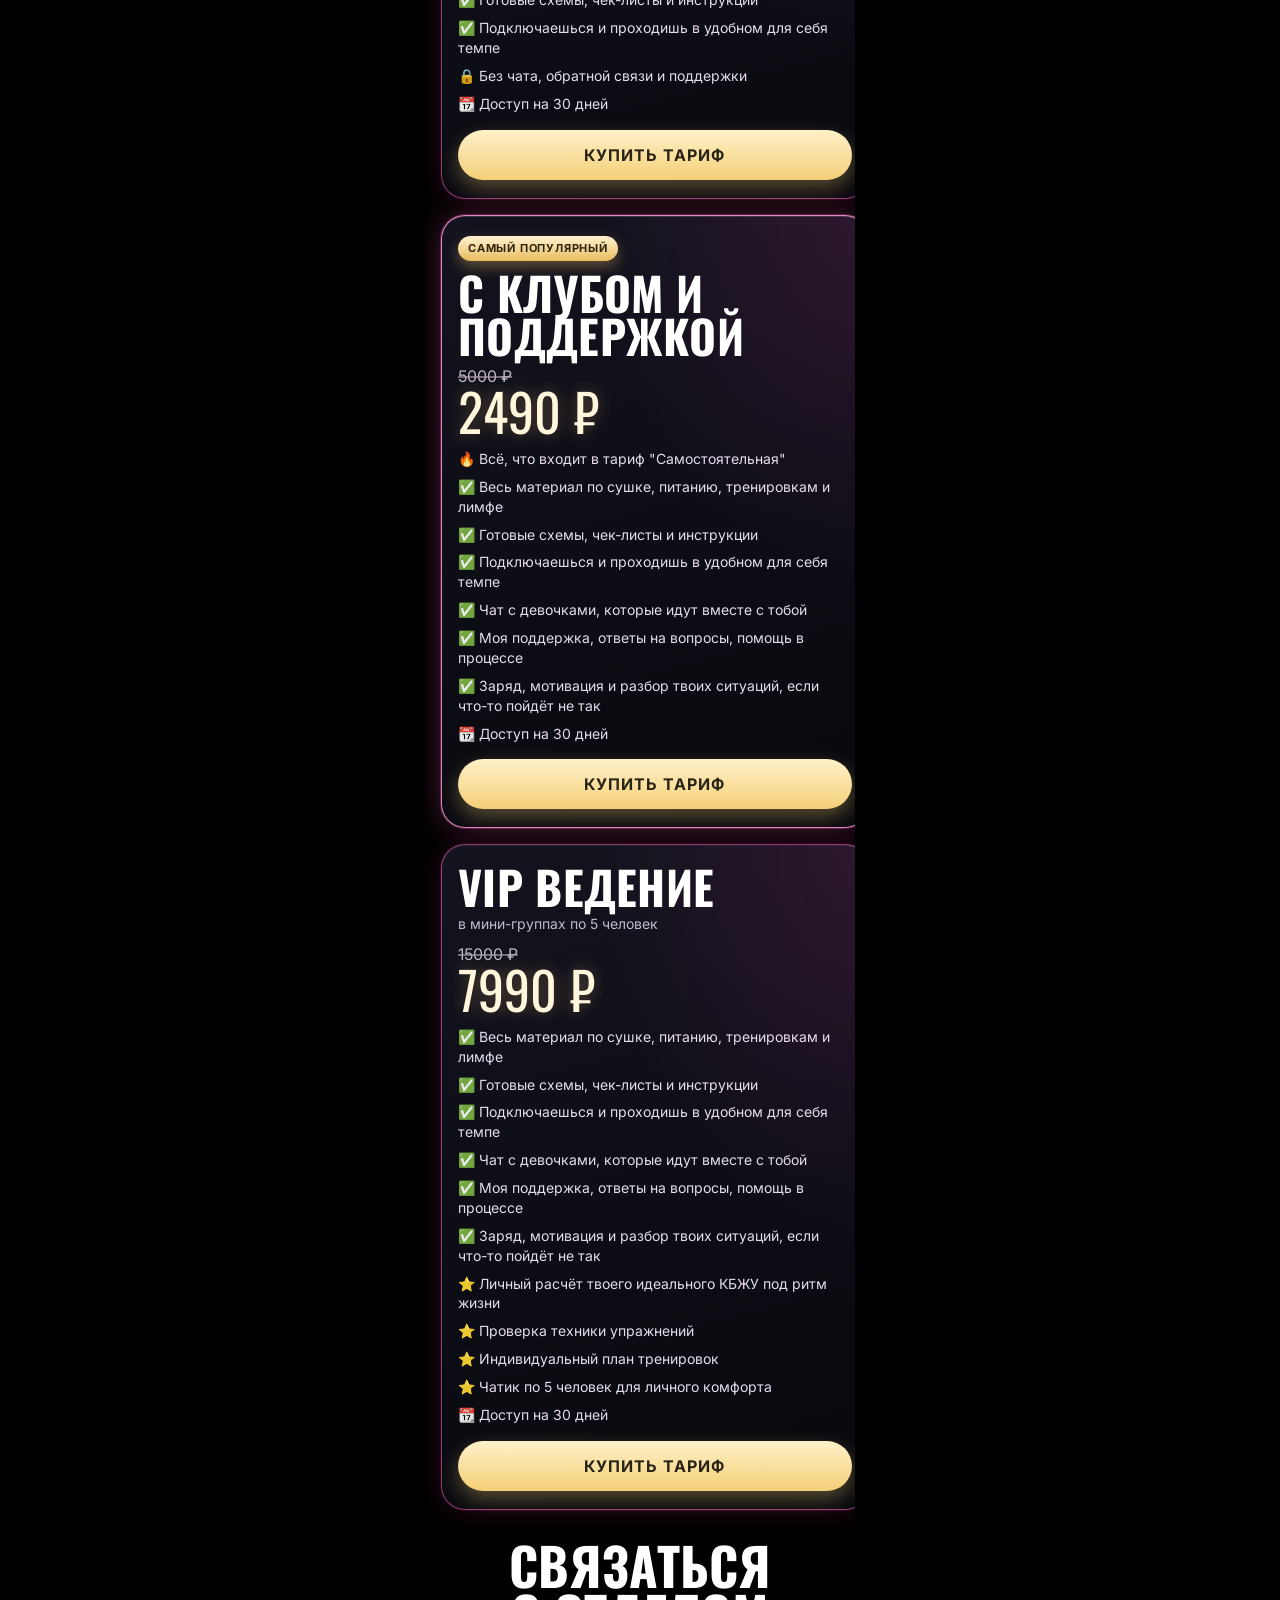
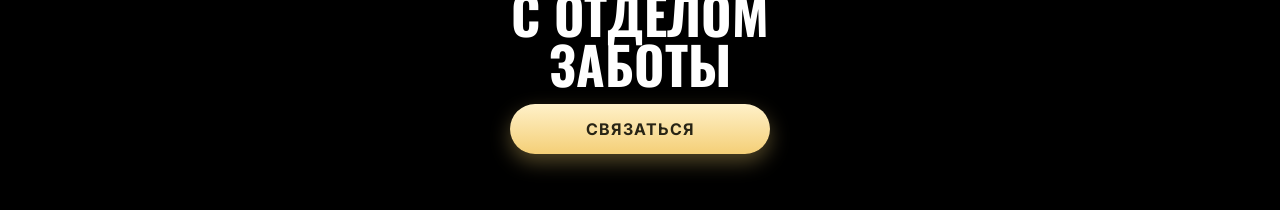
==== commit 948256b9: "Fix transformations gallery card structure" ====
--- a/index.html
+++ b/index.html
@@ -166,32 +166,44 @@
                 alt="Трансформация участницы до и после — визуальный прогресс"
                 loading="lazy"
               />
-               <img
+            </article>
+            <article class="transformation-card">
+              <img
                 src="assets/images/results/results3.png"
                 alt="Трансформация участницы до и после — визуальный прогресс"
                 loading="lazy"
               />
-               <img
+            </article>
+            <article class="transformation-card">
+              <img
                 src="assets/images/results/results4.png"
                 alt="Трансформация участницы до и после — визуальный прогресс"
                 loading="lazy"
               />
-               <img
+            </article>
+            <article class="transformation-card">
+              <img
                 src="assets/images/results/results5.png"
                 alt="Трансформация участницы до и после — визуальный прогресс"
                 loading="lazy"
               />
-               <img
+            </article>
+            <article class="transformation-card">
+              <img
                 src="assets/images/results/results6.png"
                 alt="Трансформация участницы до и после — визуальный прогресс"
                 loading="lazy"
               />
-               <img
+            </article>
+            <article class="transformation-card">
+              <img
                 src="assets/images/results/results7.png"
                 alt="Трансформация участницы до и после — визуальный прогресс"
                 loading="lazy"
               />
-               <img
+            </article>
+            <article class="transformation-card">
+              <img
                 src="assets/images/results/results8.png"
                 alt="Трансформация участницы до и после — визуальный прогресс"
                 loading="lazy"
